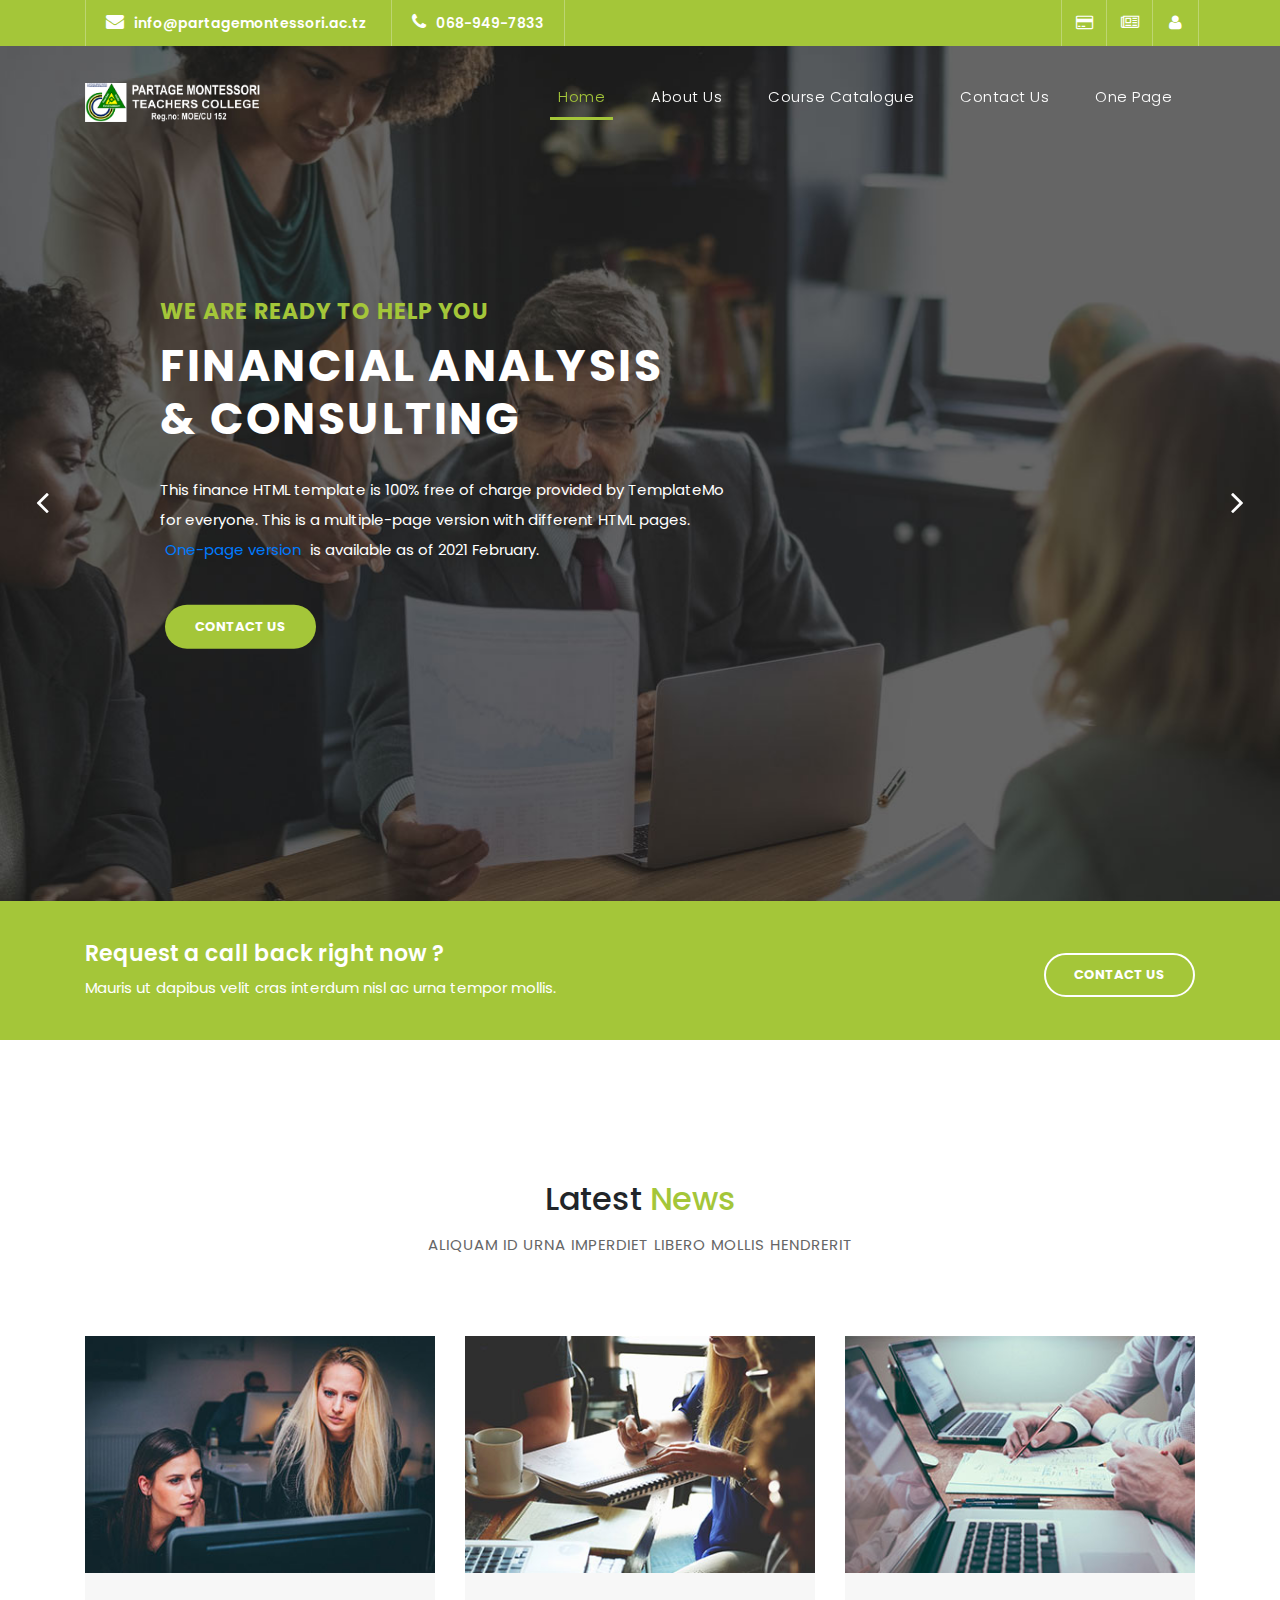
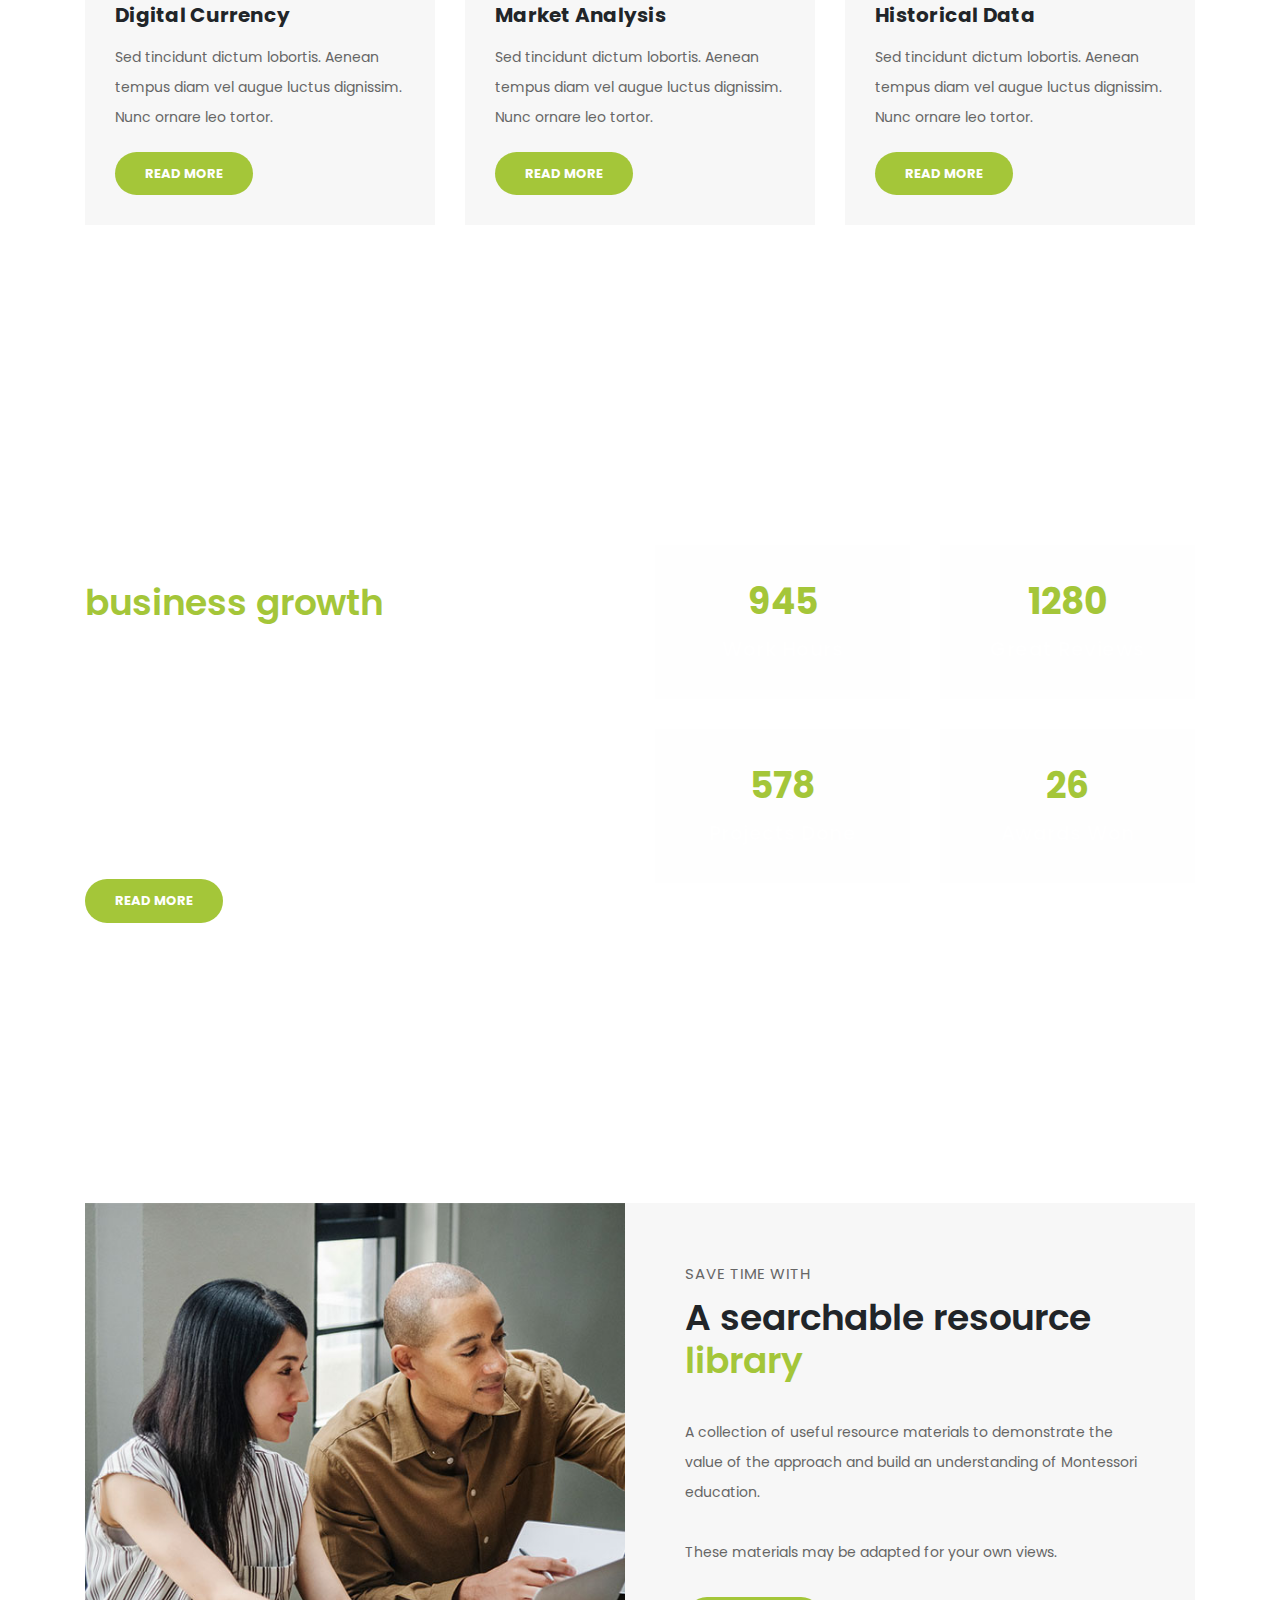
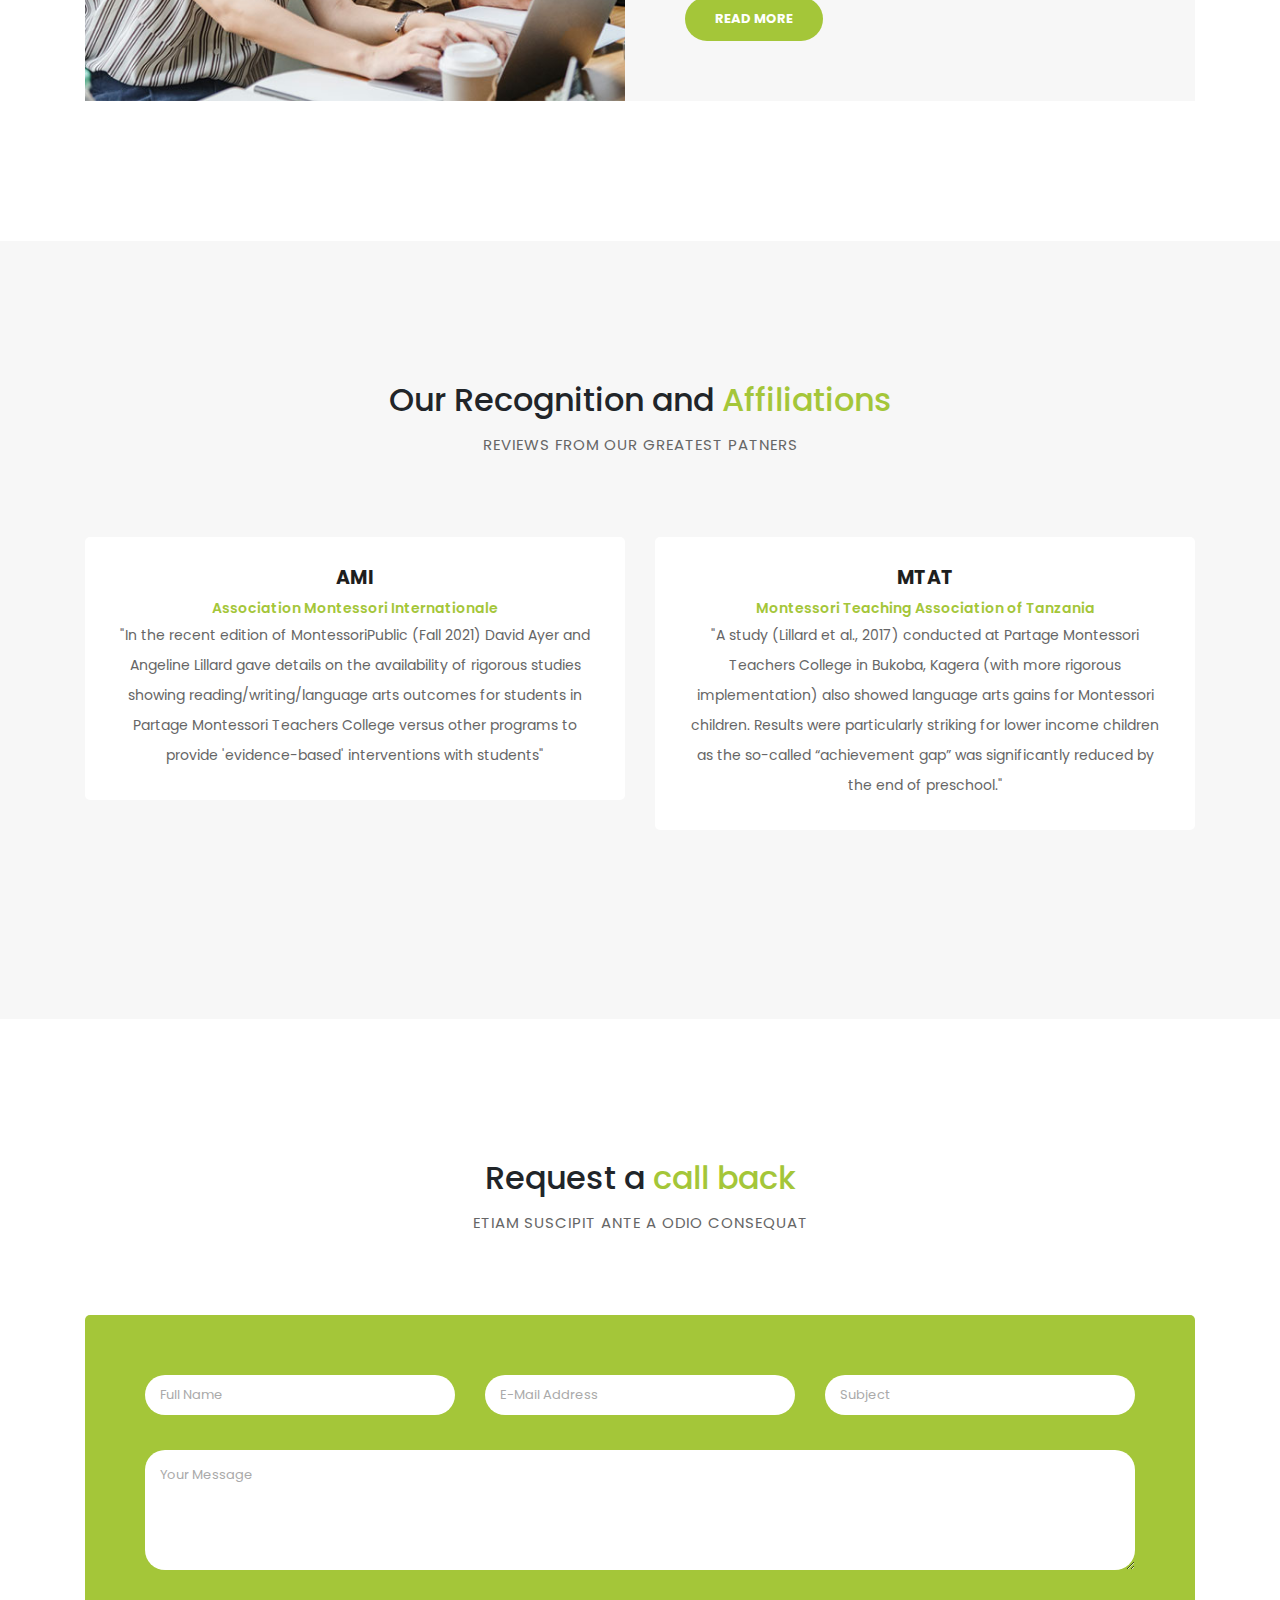
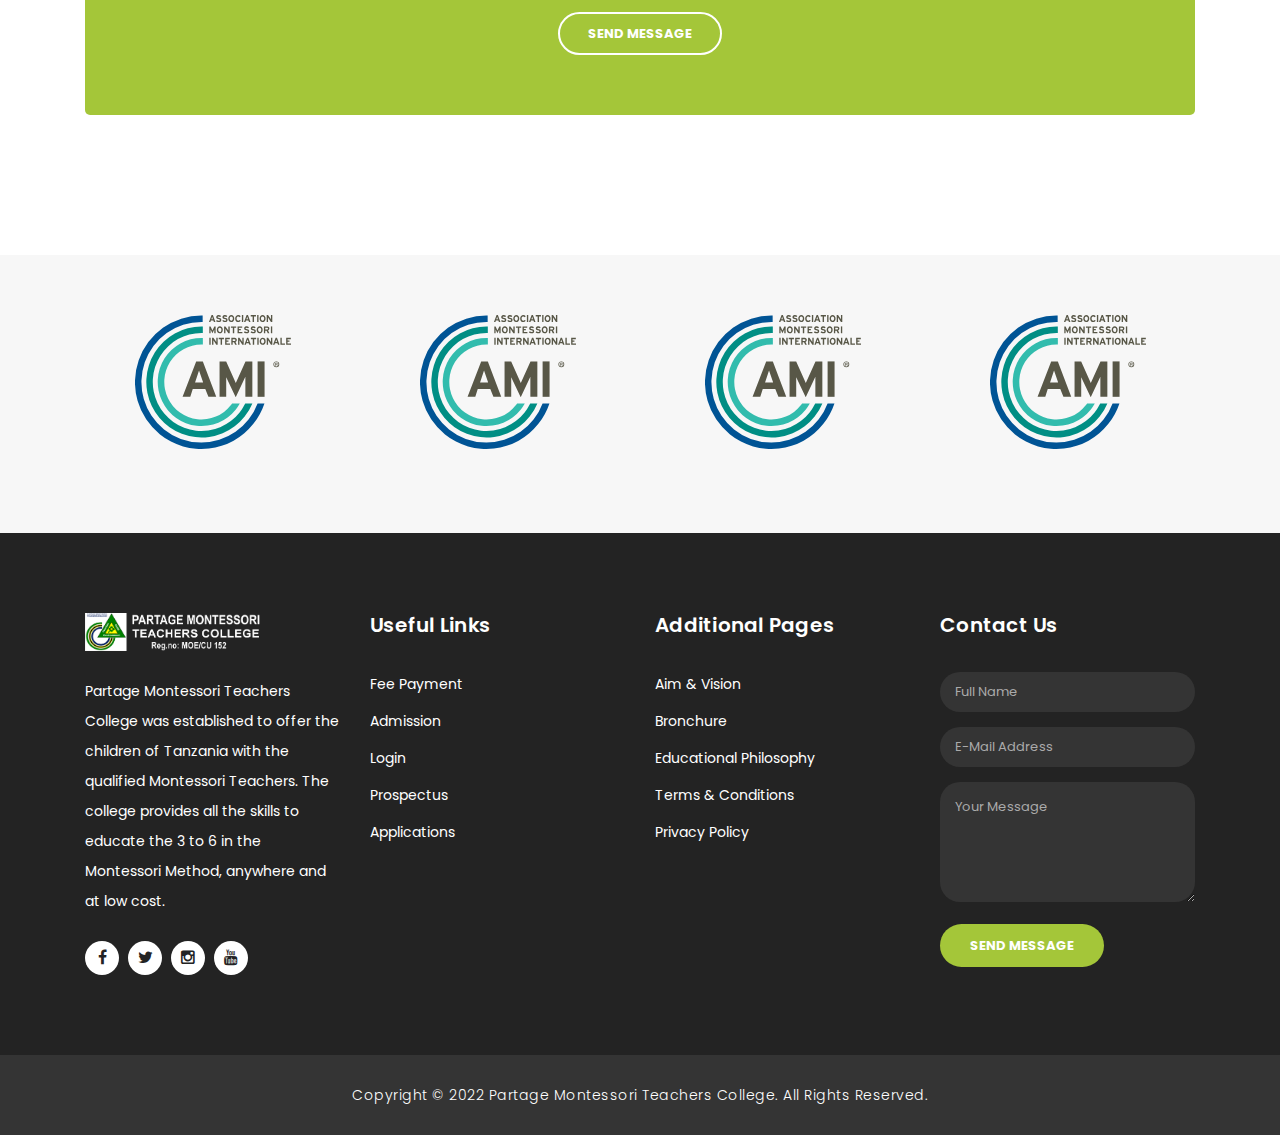
==== index.html @ 925250d7 "Initial commit" ====
<!DOCTYPE html>
<html lang="en">

  <head>

    <meta charset="utf-8">
    <meta name="viewport" content="width=device-width, initial-scale=1, shrink-to-fit=no">
    <meta name="description" content="">
    <meta name="author" content="TemplateMo">
    <link href="https://fonts.googleapis.com/css?family=Poppins:100,200,300,400,500,600,700,800,900&display=swap" rel="stylesheet">

    <title>PMTC | Home</title>

    <!-- Bootstrap core CSS -->
    <link href="vendor/bootstrap/css/bootstrap.min.css" rel="stylesheet">

    <!-- Additional CSS Files -->
    <link rel="stylesheet" href="assets/css/fontawesome.css">
    <link rel="stylesheet" href="assets/css/partagemontessori.css">
    <link rel="stylesheet" href="assets/css/owl.css">

  </head>

  <body>

    <!-- ***** Preloader Start ***** -->
    <div id="preloader">
        <div class="jumper">
            <div></div>
            <div></div>
            <div></div>
        </div>
    </div>  
    <!-- ***** Preloader End ***** -->

    <!-- Header -->
    <div class="sub-header">
      <div class="container">
        <div class="row">
          <div class="col-md-8 col-xs-12">
            <ul class="left-info">
              <li><a href="mailto:info@partagemontessori.ac.tz"><i class="fa fa-envelope"></i>info@partagemontessori.ac.tz</a></li>
              <li><a href="tel:068-949-7833"><i class="fa fa-phone"></i>068-949-7833</a></li>
            </ul>
          </div>
          <div class="col-md-4">
            <ul class="right-icons">
              <li><a href="#"><i class="fa fa-credit-card"></i></a></li>
              <li><a href="#"><i class="fa fa-newspaper-o"></i></a></li>
              <li><a href="#"><i class="fa fa-user"></i></a></li>
            </ul>
          </div>
        </div>
      </div>
    </div>

    <header class="">
      <nav class="navbar navbar-expand-lg">
        <div class="container">
          <a class="navbar-brand" href="index.html"><img src="/assets/images/logo2.png" alt="" style="width: 180px;"></a>
          <button class="navbar-toggler" type="button" data-toggle="collapse" data-target="#navbarResponsive" aria-controls="navbarResponsive" aria-expanded="false" aria-label="Toggle navigation">
            <span class="navbar-toggler-icon"></span>
          </button>
          <div class="collapse navbar-collapse" id="navbarResponsive">
            <ul class="navbar-nav ml-auto">
              <li class="nav-item active">
                <a class="nav-link" href="#top">Home
                  <span class="sr-only">(current)</span>
                </a>
              </li>
              <li class="nav-item">
                <a class="nav-link" href="about.html">About Us</a>
              </li>  
              <li class="nav-item">
                <a class="nav-link" href="services.html">Course Catalogue</a>
              </li>                          
              <li class="nav-item">
                <a class="nav-link" href="contact.html">Contact Us</a>
              </li>
              <li class="nav-item">
                <a class="nav-link" href="one-page.html">One Page</a>
              </li>
            </ul>
          </div>
        </div>
      </nav>
    </header>

    <!-- Page Content -->
    <!-- Banner Starts Here -->
    <div class="main-banner header-text" id="top">
        <div class="Modern-Slider">
          <!-- Item -->
          <div class="item item-1">
            <div class="img-fill">
                <div class="text-content">
                  <h6>we are ready to help you</h6>
                  <h4>Financial Analysis<br>&amp; Consulting</h4>
                  <p>This finance HTML template is 100% free of charge provided by TemplateMo for everyone. This is a multiple-page version with different HTML pages. <a href="one-page.html">One-page version</a> is available as of 2021 February.</p>
                  <a href="contact.html" class="filled-button">contact us</a>
                </div>
            </div>
          </div>
          <!-- // Item -->
          <!-- Item -->
          <div class="item item-2">
            <div class="img-fill">
                <div class="text-content">
                  <h6>we are here to support you</h6>
                  <h4>Accounting<br>&amp; Management</h4>
                  <p>You are allowed to use this template for your company websites. You are NOT allowed to re-distribute this template ZIP file on any template download website. Please contact TemplateMo for more detail.</p>
                  <a href="services.html" class="filled-button">our services</a>
                </div>
            </div>
          </div>
          <!-- // Item -->
          <!-- Item -->
          <div class="item item-3">
            <div class="img-fill">
                <div class="text-content">
                  <h6>we have a solid background</h6>
                  <h4>Market Analysis<br>&amp; Statistics</h4>
                  <p>You can download, edit and use this layout for your business website. Phasellus lacinia ac sapien vitae dapibus. Mauris ut dapibus velit cras interdum nisl ac urna tempor mollis.</p>
                  <a href="about.html" class="filled-button">learn more</a>
                </div>
            </div>
          </div>
          <!-- // Item -->
        </div>
    </div>
    <!-- Banner Ends Here -->

    <div class="request-form">
      <div class="container">
        <div class="row">
          <div class="col-md-8">
            <h4>Request a call back right now ?</h4>
            <span>Mauris ut dapibus velit cras interdum nisl ac urna tempor mollis.</span>
          </div>
          <div class="col-md-4">
            <a href="contact.html" class="border-button">Contact Us</a>
          </div>
        </div>
      </div>
    </div>

    <div class="services">
      <div class="container">
        <div class="row">
          <div class="col-md-12">
            <div class="section-heading">
              <h2>Latest <em>News</em></h2>
              <span>Aliquam id urna imperdiet libero mollis hendrerit</span>
            </div>
          </div>
          <div class="col-md-4">
            <div class="service-item">
              <img src="assets/images/service_01.jpg" alt="">
              <div class="down-content">
                <h4>Digital Currency</h4>
                <p>Sed tincidunt dictum lobortis. Aenean tempus diam vel augue luctus dignissim. Nunc ornare leo tortor.</p>
                <a href="" class="filled-button">Read More</a>
              </div>
            </div>
          </div>
          <div class="col-md-4">
            <div class="service-item">
              <img src="assets/images/service_02.jpg" alt="">
              <div class="down-content">
                <h4>Market Analysis</h4>
                <p>Sed tincidunt dictum lobortis. Aenean tempus diam vel augue luctus dignissim. Nunc ornare leo tortor.</p>
                <a href="" class="filled-button">Read More</a>
              </div>
            </div>
          </div>
          <div class="col-md-4">
            <div class="service-item">
              <img src="assets/images/service_03.jpg" alt="">
              <div class="down-content">
                <h4>Historical Data</h4>
                <p>Sed tincidunt dictum lobortis. Aenean tempus diam vel augue luctus dignissim. Nunc ornare leo tortor.</p>
                <a href="" class="filled-button">Read More</a>
              </div>
            </div>
          </div>
        </div>
      </div>
    </div>

    <div class="fun-facts">
      <div class="container">
        <div class="row">
          <div class="col-md-6">
            <div class="left-content">
              <span>Lorem ipsum dolor sit amet</span>
              <h2>Our solutions for your <em>business growth</em></h2>
              <p>Pellentesque ultrices at turpis in vestibulum. Aenean pretium elit nec congue elementum. Nulla luctus laoreet porta. Maecenas at nisi tempus, porta metus vitae, faucibus augue. 
              <br><br>Fusce et venenatis ex. Quisque varius, velit quis dictum sagittis, odio velit molestie nunc, ut posuere ante tortor ut neque.</p>
              <a href="" class="filled-button">Read More</a>
            </div>
          </div>
          <div class="col-md-6 align-self-center">
            <div class="row">
              <div class="col-md-6">
                <div class="count-area-content">
                  <div class="count-digit">945</div>
                  <div class="count-title">Work Hours</div>
                </div>
              </div>
              <div class="col-md-6">
                <div class="count-area-content">
                  <div class="count-digit">1280</div>
                  <div class="count-title">Great Reviews</div>
                </div>
              </div>
              <div class="col-md-6">
                <div class="count-area-content">
                  <div class="count-digit">578</div>
                  <div class="count-title">Projects Done</div>
                </div>
              </div>
              <div class="col-md-6">
                <div class="count-area-content">
                  <div class="count-digit">26</div>
                  <div class="count-title">Awards Won</div>
                </div>
              </div>
            </div>
          </div>
        </div>
      </div>
    </div>

    <div class="more-info">
      <div class="container">
        <div class="row">
          <div class="col-md-12">
            <div class="more-info-content">
              <div class="row">
                <div class="col-md-6">
                  <div class="left-image">
                    <img src="assets/images/more-info.jpg" alt="">
                  </div>
                </div>
                <div class="col-md-6 align-self-center">
                  <div class="right-content">
                    <span>Save time with</span>
                    <h2>A searchable resource <em>library</em></h2>
                    <p>A collection of useful resource materials to demonstrate the value of the approach and build an understanding of Montessori education.<br><br>These materials may be adapted for your own views.</p>
                    <a href="#" class="filled-button">Read More</a>
                  </div>
                </div>
              </div>
            </div>
          </div>
        </div>
      </div>
    </div>

    <div class="testimonials">
      <div class="container">
        <div class="row">
          <div class="col-md-12">
            <div class="section-heading">
              <h2>Our Recognition and <em>Affiliations</em></h2>
              <span>reviews from our greatest patners</span>
            </div>
          </div>
          <div class="col-md-12">
            <div class="owl-testimonials owl-carousel">
              
              <div class="testimonial-item">
                <div class="inner-content">
                  <h4>AMI</h4>
                  <span>Association Montessori Internationale</span>
                  <p>"In the recent edition of MontessoriPublic (Fall 2021) David Ayer and Angeline Lillard gave details on the availability of rigorous studies showing reading/writing/language arts outcomes for students in Partage Montessori Teachers College versus other programs to provide 'evidence-based' interventions with students"</p>
                </div>
                <img src="http://placehold.it/60x60" alt="">
              </div>
              
              <div class="testimonial-item">
                <div class="inner-content">
                  <h4>MTAT</h4>
                  <span>Montessori Teaching Association of Tanzania</span>
                  <p>"A study (Lillard et al., 2017) conducted at Partage Montessori Teachers College in Bukoba, Kagera (with more rigorous implementation) also showed language arts gains for Montessori children. Results were particularly striking for lower income children as the so-called “achievement gap” was significantly reduced by the end of preschool."</p>
                </div>
                <img src="http://placehold.it/60x60" alt="">
              </div>
              
              <div class="testimonial-item">
                <div class="inner-content">
                  <h4>David Wood</h4>
                  <span>Chief Accountant</span>
                  <p>"Ut ultricies maximus turpis, in sollicitudin ligula posuere vel. Donec finibus maximus neque, vitae egestas quam imperdiet nec. Proin nec mauris eu tortor consectetur tristique."</p>
                </div>
                <img src="http://placehold.it/60x60" alt="">
              </div>
              
              <div class="testimonial-item">
                <div class="inner-content">
                  <h4>Andrew Boom</h4>
                  <span>Marketing Head</span>
                  <p>"Curabitur sollicitudin, tortor at suscipit volutpat, nisi arcu aliquet dui, vitae semper sem turpis quis libero. Quisque vulputate lacinia nisl ac lobortis."</p>
                </div>
                <img src="http://placehold.it/60x60" alt="">
              </div>
              
            </div>
          </div>
        </div>
      </div>
    </div>

    <div class="callback-form">
      <div class="container">
        <div class="row">
          <div class="col-md-12">
            <div class="section-heading">
              <h2>Request a <em>call back</em></h2>
              <span>Etiam suscipit ante a odio consequat</span>
            </div>
          </div>
          <div class="col-md-12">
            <div class="contact-form">
              <form id="contact" action="" method="post">
                <div class="row">
                  <div class="col-lg-4 col-md-12 col-sm-12">
                    <fieldset>
                      <input name="name" type="text" class="form-control" id="name" placeholder="Full Name" required="">
                    </fieldset>
                  </div>
                  <div class="col-lg-4 col-md-12 col-sm-12">
                    <fieldset>
                      <input name="email" type="text" class="form-control" id="email" pattern="[^ @]*@[^ @]*" placeholder="E-Mail Address" required="">
                    </fieldset>
                  </div>
                  <div class="col-lg-4 col-md-12 col-sm-12">
                    <fieldset>
                      <input name="subject" type="text" class="form-control" id="subject" placeholder="Subject" required="">
                    </fieldset>
                  </div>
                  <div class="col-lg-12">
                    <fieldset>
                      <textarea name="message" rows="6" class="form-control" id="message" placeholder="Your Message" required=""></textarea>
                    </fieldset>
                  </div>
                  <div class="col-lg-12">
                    <fieldset>
                      <button type="submit" id="form-submit" class="border-button">Send Message</button>
                    </fieldset>
                  </div>
                </div>
              </form>
            </div>
          </div>
        </div>
      </div>
    </div>

    <div class="partners">
      <div class="container">
        <div class="row">
          <div class="col-md-12">
            <div class="owl-partners owl-carousel">
            
              <div class="partner-item">
                <img src="assets/images/patner.svg" title="1" alt="">
              </div>
              
              <div class="partner-item">
                <img src="assets/images/patner.svg" title="2" alt="">
              </div>
              
              <div class="partner-item">
                <img src="assets/images/patner.svg" title="3" alt="">
              </div>
              
              <div class="partner-item">
                <img src="assets/images/patner.svg" title="4" alt="">
              </div>
              
              <div class="partner-item">
                <img src="assets/images/patner.svg" title="5" alt="">
              </div>
              
            </div>
          </div>
        </div>
      </div>
    </div>


    <!-- Footer Starts Here -->
    <footer>
      <div class="container">
        <div class="row">
          <div class="col-md-3 footer-item">
            <img src="/assets/images/logo2.png" alt="" style="width: 180px; margin-bottom: 25px;">
            <p>Partage Montessori Teachers College was established to offer the children of Tanzania with the qualified 
              Montessori Teachers. The college provides all the skills to educate the 3 to 6 in the Montessori Method, 
              anywhere and at low cost.</p>
            <ul class="social-icons">
              <li><a href="#"><i class="fa fa-facebook"></i></a></li>
              <li><a href="#"><i class="fa fa-twitter"></i></a></li>
              <li><a href="#"><i class="fa fa-instagram"></i></a></li>
              <li><a href="#"><i class="fa fa-youtube"></i></a></li>
            </ul>
          </div>
          <div class="col-md-3 footer-item">
            <h4>Useful Links</h4>
            <ul class="menu-list">
              <li><a href="#">Fee Payment</a></li>
              <li><a href="#">Admission</a></li>
              <li><a href="#">Login</a></li>
              <li><a href="#">Prospectus</a></li>
              <li><a href="#">Applications</a></li>
            </ul>
          </div>
          <div class="col-md-3 footer-item">
            <h4>Additional Pages</h4>
            <ul class="menu-list">
              <li><a href="#">Aim &amp; Vision</a></li>
              <li><a href="#">Bronchure</a></li>
              <li><a href="#">Educational Philosophy</a></li>
              <li><a href="#">Terms &amp; Conditions</a></li>
              <li><a href="#">Privacy Policy</a></li>
            </ul>
          </div>
          <div class="col-md-3 footer-item last-item">
            <h4>Contact Us</h4>
            <div class="contact-form">
              <form id="contact footer-contact" action="" method="post">
                <div class="row">
                  <div class="col-lg-12 col-md-12 col-sm-12">
                    <fieldset>
                      <input name="name" type="text" class="form-control" id="name" placeholder="Full Name" required="">
                    </fieldset>
                  </div>
                  <div class="col-lg-12 col-md-12 col-sm-12">
                    <fieldset>
                      <input name="email" type="text" class="form-control" id="email" pattern="[^ @]*@[^ @]*" placeholder="E-Mail Address" required="">
                    </fieldset>
                  </div>
                  <div class="col-lg-12">
                    <fieldset>
                      <textarea name="message" rows="6" class="form-control" id="message" placeholder="Your Message" required=""></textarea>
                    </fieldset>
                  </div>
                  <div class="col-lg-12">
                    <fieldset>
                      <button type="submit" id="form-submit" class="filled-button">Send Message</button>
                    </fieldset>
                  </div>
                </div>
              </form>
            </div>
          </div>
        </div>
      </div>
    </footer>
    
    <div class="sub-footer">
      <div class="container">
        <div class="row">
          <div class="col-md-12">
            <p>Copyright &copy; 2022 Partage Montessori Teachers College. All Rights Reserved.</p>
          </div>
        </div>
      </div>
    </div>

    <!-- Bootstrap core JavaScript -->
    <script src="vendor/jquery/jquery.min.js"></script>
    <script src="vendor/bootstrap/js/bootstrap.bundle.min.js"></script>

    <!-- Additional Scripts -->
    <script src="assets/js/custom.js"></script>
    <script src="assets/js/owl.js"></script>
    <script src="assets/js/slick.js"></script>
    <script src="assets/js/accordions.js"></script>

    <script language = "text/Javascript"> 
      cleared[0] = cleared[1] = cleared[2] = 0; //set a cleared flag for each field
      function clearField(t){                   //declaring the array outside of the
      if(! cleared[t.id]){                      // function makes it static and global
          cleared[t.id] = 1;  // you could use true and false, but that's more typing
          t.value='';         // with more chance of typos
          t.style.color='#fff';
          }
      }
    </script>

  </body>
</html>
---- assets/css/partagemontessori.css ----
body {
  font-family: 'Poppins', sans-serif;
  overflow-x: hidden;
  text-rendering: optimizeLegibility;
  -webkit-font-smoothing: antialiased;
  -moz-osx-font-smoothing: grayscale;
}
p {
	margin-bottom: 0px;
	font-size: 14px;
	color: #666666;
	line-height: 30px;
}
a {
	text-decoration: none!important;
}
ul {
	padding: 0;
	margin: 0;
	list-style: none;
}

h1,h2,h3,h4,h5,h6 {
	margin: 0px;
}

a.filled-button {
	background-color: #a4c639;
	color: #fff;
	font-size: 13px;
	text-transform: uppercase;
	font-weight: 700;
	padding: 12px 30px;
	border-radius: 30px;
	display: inline-block;
	transition: all 0.3s;
}

a.filled-button:hover {
	background-color: #fff;
	color: #a4c639;
}

a.border-button {
	background-color: transparent;
	color: #fff;
	border: 2px solid #fff;
	font-size: 13px;
	text-transform: uppercase;
	font-weight: 700;
	padding: 10px 28px;
	border-radius: 30px;
	display: inline-block;
	transition: all 0.3s;
}

a.border-button:hover {
	background-color: #fff;
	color: #a4c639;
}

.section-heading {
	text-align: center;
	margin-bottom: 80px;
}

/*
.section-heading h2 {
	font-size: 36px;
	font-weight: 600;
	color: #1e1e1e;
}
*/

.section-heading em {
	font-style: normal;
	color: #a4c639;
}

.section-heading span {
	display: block;
	margin-top: 15px;
	text-transform: uppercase;
	font-size: 15px;
	color: #666;
	letter-spacing: 1px;
}

#preloader {
  overflow: hidden;
  background: #a4c639;
  left: 0;
  right: 0;
  top: 0;
  bottom: 0;
  position: fixed;
  z-index: 9999999;
  color: #fff;
}

#preloader .jumper {
  left: 0;
  top: 0;
  right: 0;
  bottom: 0;
  display: block;
  position: absolute;
  margin: auto;
  width: 50px;
  height: 50px;
}

#preloader .jumper > div {
  background-color: #fff;
  width: 10px;
  height: 10px;
  border-radius: 100%;
  -webkit-animation-fill-mode: both;
  animation-fill-mode: both;
  position: absolute;
  opacity: 0;
  width: 50px;
  height: 50px;
  -webkit-animation: jumper 1s 0s linear infinite;
  animation: jumper 1s 0s linear infinite;
}

#preloader .jumper > div:nth-child(2) {
  -webkit-animation-delay: 0.33333s;
  animation-delay: 0.33333s;
}

#preloader .jumper > div:nth-child(3) {
  -webkit-animation-delay: 0.66666s;
  animation-delay: 0.66666s;
}

@-webkit-keyframes jumper {
  0% {
    opacity: 0;
    -webkit-transform: scale(0);
    transform: scale(0);
  }
  5% {
    opacity: 1;
  }
  100% {
    -webkit-transform: scale(1);
    transform: scale(1);
    opacity: 0;
  }
}

@keyframes jumper {
  0% {
    opacity: 0;
    -webkit-transform: scale(0);
    transform: scale(0);
  }
  5% {
    opacity: 1;
  }
  100% {
    opacity: 0;
  }
}

/* Sub Header Style */

.sub-header {
	background-color: #a4c639;
	height: 46px;
	line-height: 46px;
}

.sub-header ul li {
	display: inline-block;
}

.sub-header ul.left-info li {
	border-left: 1px solid rgba(250,250,250,0.3);
	padding: 0px 20px;
}

.sub-header ul.left-info li:last-child {
	border-right: 1px solid rgba(250,250,250,0.3);
}

.sub-header ul.left-info li i {
	margin-right: 10px;
	font-size: 18px;
}

.sub-header ul.left-info li a {
	color: #fff;
	font-size: 14px;
	font-weight: 600;
	transition: all 0.3s;
}

.sub-header ul.left-info li a:hover {
	opacity: 0.75;
}

.sub-header ul.right-icons {
	float: right;
}

.sub-header ul.right-icons li {
	margin-right: -4px;
	width: 46px;
	display: inline-block;
	text-align: center;
	border-right: 1px solid rgba(250,250,250,0.3);
}

.sub-header ul.right-icons li:first-child {
	border-left: 1px solid rgba(250,250,250,0.3);
}

.sub-header ul.right-icons li a {
	color: #fff;
	transition: all 0.3s;
}

.sub-header ul.right-icons li a:hover {
	opacity: 0.75;
}



/* Header Style */
header {
	position: absolute;
	z-index: 99999;
	width: 100%;
	background-color: transparent!important;
	height: 80px;
	-webkit-transition: all 0.3s ease-in-out 0s;
    -moz-transition: all 0.3s ease-in-out 0s;
    -o-transition: all 0.3s ease-in-out 0s;
    transition: all 0.3s ease-in-out 0s;
}
header .navbar {
	padding: 20px 0px;
}
.background-header .navbar {
	padding: 10px 0px;
}
.background-header {
	top: 0;
	position: fixed;
	background-color: #fff!important;
	box-shadow: 0px 1px 10px rgba(0,0,0,0.1);
}
.background-header .navbar-brand h2 {
	color: #a4c639!important;
}
.background-header .navbar-nav a.nav-link {
	color: #1e1e1e!important;
}
.background-header .navbar-nav .nav-link:hover,
.background-header .navbar-nav .active>.nav-link,
.background-header .navbar-nav .nav-link.current,
.background-header .navbar-nav .nav-link.show,
.background-header .navbar-nav .show>.nav-link {
	color: #a4c639!important;
}
.navbar .navbar-brand {
	float: 	left;
	margin-top: 12px;
	outline: none;
}
.navbar .navbar-brand h2 {
	color: #fff;
	text-transform: uppercase;
	font-size: 24px;
	font-weight: 700;
	-webkit-transition: all .3s ease 0s;
    -moz-transition: all .3s ease 0s;
    -o-transition: all .3s ease 0s;
    transition: all .3s ease 0s;
}
.navbar .navbar-brand h2 em {
	font-style: normal;
	font-size: 16px;
}
#navbarResponsive {
	z-index: 999;
}
.navbar-collapse {
	text-align: center;
}
.navbar .navbar-nav .nav-item {
	margin: 0px 15px;
}
.navbar .navbar-nav a.nav-link {
	text-transform: capitalize;
	font-size: 15px;
	font-weight: 300;
	letter-spacing: 0.5px;
	color: #fff;
	transition: all 0.5s;
	margin-top: 5px;
}
.navbar .navbar-nav .nav-link:hover,
.navbar .navbar-nav .active>.nav-link,
.navbar .navbar-nav .nav-link.current,
.navbar .navbar-nav .nav-link.show,
.navbar .navbar-nav .show>.nav-link {
	color: #a4c639;
	border-bottom: 3px solid #a4c639;
}
.navbar .navbar-toggler-icon {
	background-image: none;
}
.navbar .navbar-toggler {
	border-color: #fff;
	background-color: #fff;	
	height: 36px;
	outline: none;
	border-radius: 0px;
	position: absolute;
	right: 30px;
	top: 20px;
}
.navbar .navbar-toggler-icon:after {
	content: '\f0c9';
	color: #a4c639;
	font-size: 18px;
	line-height: 26px;
	font-family: 'FontAwesome';
}



/* Banner Style */

.img-fill{
  width: 100%;
  display: block;
  overflow: hidden;
  position: relative;
  text-align: center
}

.img-fill img {
  min-height: 100%;
  min-width: 100%;
  position: relative;
  display: inline-block;
  max-width: none;
}

*,
*:before,
*:after {
  -webkit-box-sizing: border-box;
  box-sizing: border-box;
  -webkit-font-smoothing: antialiased;
  -moz-osx-font-smoothing: grayscale;
}

.Grid1k {
  padding: 0 15px;
  max-width: 1200px;
  margin: auto;
}

.blocks-box,
.slick-slider {
  margin: 0;
  padding: 0!important;
}

.slick-slide {
  float: left;
  padding: 0;
}

.Modern-Slider .item .img-fill {
	background-size: cover;
	background-position: center center;
	background-repeat: no-repeat;
	height:95vh;
}

.Modern-Slider .item-1 .img-fill {
	background-image: url(../images/slide_01.jpg);
}

.Modern-Slider .item-2 .img-fill {
	background-image: url(../images/slide_02.jpg);
}

.Modern-Slider .item-3 .img-fill {
	background-image: url(../images/slide_03.jpg);
}

.Modern-Slider .NextArrow{
  position:absolute;
  top:50%;
  right:30px;
  border:0 none;
  background-color: transparent;
  text-align:center;
  font-size: 36px;
  font-family: 'FontAwesome';
  color:#FFF;
  z-index:5;
  outline: none;
  cursor: pointer;
}

.Modern-Slider .NextArrow:before{
  content:'\f105';
}

.Modern-Slider .PrevArrow {
  position:absolute;
  top:50%;
  left:30px;
  border:0 none;
  background-color: transparent;
  text-align:center;
  font-size: 36px;
  font-family: 'FontAwesome';
  color:#FFF;
  z-index:5;
  outline: none;
  cursor: pointer;
}

.Modern-Slider .PrevArrow:before{
  content:'\f104';
}

ul.slick-dots {
  display: none!important;
}

.Modern-Slider .text-content {
	text-align: left;
  	width: 75%;
  	position: absolute;
  	top: 50%;
  	left: 50%;
  	transform: translate(-50%, -50%);
}

.Modern-Slider .item h6 {
  margin-bottom: 15px;
  font-size: 22px;
  text-transform: uppercase;
  font-weight: 700;
  letter-spacing: 1px;
  color:#a4c639;
  animation:fadeOutRight 1s both;
}

.Modern-Slider .item h4 {
  margin-bottom: 30px;
  text-transform: uppercase;
  font-size: 44px;
  font-weight: 700;
  letter-spacing: 2.5px;
  color:#FFF;
  overflow:hidden;
  animation:fadeOutLeft 1s both;
}

.Modern-Slider .item p {
	max-width: 570px;
	color: #fff;
	font-size: 15px;
	font-weight: 400;
	line-height: 30px;
	margin-bottom: 40px;
}

.Modern-Slider .item a {
  margin: 0 5px;
}

.Modern-Slider .item.slick-active h6{
  animation:fadeInDown 1s both 1s;
}

.Modern-Slider .item.slick-active h4{
  animation:fadeInLeft 1s both 1.5s;
}

.Modern-Slider .item.slick-active{
  animation:Slick-FastSwipeIn 1s both;
}

.Modern-Slider .buttons {
  position: relative;
}

.Modern-Slider {background:#000;}


/* ==== Slick Slider Css Ruls === */
.slick-slider{position:relative;display:block;-webkit-user-select:none;-moz-user-select:none;-ms-user-select:none;user-select:none;-webkit-touch-callout:none;-khtml-user-select:none;-ms-touch-action:pan-y;touch-action:pan-y;-webkit-tap-highlight-color:transparent}
.slick-list{position:relative;display:block;overflow:hidden;margin:0;padding:0}
.slick-list:focus{outline:none}.slick-list.dragging{cursor:hand}
.slick-slider .slick-track,.slick-slider .slick-list{-webkit-transform:translate3d(0,0,0);-ms-transform:translate3d(0,0,0);transform:translate3d(0,0,0)}
.slick-track{position:relative;top:0;left:0;display:block}
.slick-track:before,.slick-track:after{display:table;content:''}.slick-track:after{clear:both}
.slick-loading .slick-track{visibility:hidden}
.slick-slide{display:none;float:left /* If RTL Make This Right */ ;height:100%;min-height:1px}
.slick-slide.dragging img{pointer-events:none}
.slick-initialized .slick-slide{display:block}
.slick-loading .slick-slide{visibility:hidden}
.slick-vertical .slick-slide{display:block;height:auto;border:1px solid transparent}




/* Request Form */

.request-form {
	background-color: #a4c639;
	padding: 40px 0px;
	color: #fff;
}

.request-form h4 {
	font-size: 22px;
	font-weight: 600;
}

.request-form span {
	font-size: 15px;
	font-weight: 400;
	display: inline-block;
	margin-top: 10px;
}

.request-form a.border-button {
	margin-top: 12px;
	float: right;
}




/* Services */

.services {
	margin-top: 140px;
}

.service-item img {
	width: 100%;
	overflow: hidden;
}

.service-item .down-content {
	background-color: #f7f7f7;
	padding: 30px;
}

.service-item .down-content h4 {
	font-size: 20px;
	font-weight: 700;
	letter-spacing: 0.25px;
	margin-bottom: 15px;
}

.service-item .down-content p {
	margin-bottom: 20px;
}



/* Fun Facts */

.fun-facts {
	margin-top: 140px;
	background-image: url(../images/fun-facts-bg.jpg);
	background-position: center center;
	background-repeat: no-repeat;
	background-size: cover;
	background-attachment: fixed;
	padding: 140px 0px;
	color: #fff;
}

.fun-facts span {
	text-transform: uppercase;
	font-size: 15px;
	color: #fff;
	letter-spacing: 1px;
	margin-bottom: 10px;
	display: block;
}

.fun-facts h2 {
	font-size: 36px;
	font-weight: 600;
	margin-bottom: 35px;
}

.fun-facts em {
	font-style: normal;
	color: #a4c639;
}

.fun-facts p {
	color: #fff;
	margin-bottom: 40px;
}

.fun-facts .left-content {
	margin-right: 45px;
}

.count-area-content {
	text-align: center;
	background-color: rgba(250,250,250,0.1);
	padding: 25px 30px 35px 30px;
	margin: 15px 0px;
}

.count-digit {
    margin: 5px 0px;
    color: #a4c639;
    font-weight: 700;
    font-size: 36px;
}
.count-title {
    font-size: 20px;
    font-weight: 600;
    color: #fff;
    letter-spacing: 0.5px;
}



/* More Info */

.more-info {
	margin-top: 140px;
}

.more-info .left-image img {
	width: 100%;
	overflow: hidden;
}

.more-info .more-info-content {
	background-color: #f7f7f7;
}

.about-info .more-info-content {
	background-color: transparent;
}

.about-info .right-content {
	padding: 0px!important;
	margin-right: 30px;
}

.more-info .right-content {
	padding: 45px 45px 45px 30px;
}

.more-info .right-content span {
	text-transform: uppercase;
	font-size: 15px;
	color: #666;
	letter-spacing: 1px;
	margin-bottom: 10px;
	display: block;
}

.more-info .right-content h2 {
	font-size: 36px;
	font-weight: 600;
	margin-bottom: 35px;
}

.more-info .right-content em {
	font-style: normal;
	color: #a4c639;
}

.more-info .right-content p {
	margin-bottom: 30px;
}


/* Testimonials Style */

.about-testimonials {
	margin-top: 0px!important;
}

.testimonials {
	margin-top: 140px;
	background-color: #f7f7f7;
	padding: 140px 0px;
}
.testimonial-item .inner-content {
	text-align: center;
	background-color: #fff;	
	padding: 30px;
	border-radius: 5px;
}
.testimonial-item p {
	font-size: 14px;
	font-weight: 400;
}
.testimonial-item h4 {
	font-size: 19px;
	font-weight: 700;
	color: #1e1e1e;
	letter-spacing: 0.5px;
	margin-bottom: 0px;
}
.testimonial-item span {
	display: inline-block;
	margin-top: 8px;
	font-weight: 600;
	font-size: 14px;
	color: #a4c639;
}
.testimonial-item img {
	max-width: 60px;
	border-radius: 50%;
	margin: 25px auto 0px auto;
}




/* Call Back Style */

.callback-services {
	border-top: 1px solid #eee;
	padding-top: 140px;
}

.contact-us {
	background-color: #f7f7f7;
	padding: 140px 0px;
}

.contact-us .contact-form {
	background-color: transparent!important;
	padding: 0!important;
}

.callback-form {
	margin-top: 140px;
}

.callback-form .contact-form {
	background-color: #a4c639;
	padding: 60px;
	border-radius: 5px;
	text-align: center;
}

.callback-form .contact-form input {
	border-radius: 20px;
	height: 40px;
	line-height: 40px;
	display: inline-block;
	padding: 0px 15px;
	color: #6a6a6a;
	font-size: 13px;
	text-transform: none;
	box-shadow: none;
	border: none;
	margin-bottom: 35px;
}

.callback-form .contact-form input:focus {
	outline: none;
	box-shadow: none;
	border: none;
}

.callback-form .contact-form textarea {
	border-radius: 20px;
	height: 120px;
	max-height: 200px;
	min-height: 120px;
	display: inline-block;
	padding: 15px;
	color: #6a6a6a;
	font-size: 13px;
	text-transform: none;
	box-shadow: none;
	border: none;
	margin-bottom: 35px;
}

.callback-form .contact-form textarea:focus {
	outline: none;
	box-shadow: none;
	border: none;
}

.callback-form .contact-form ::-webkit-input-placeholder { /* Edge */
  color: #aaa;
}
.callback-form .contact-form :-ms-input-placeholder { /* Internet Explorer 10-11 */
  color: #aaa;
}
.callback-form .contact-form ::placeholder {
  color: #aaa;
}

.callback-form .contact-form button.border-button {
	background-color: transparent;
	color: #fff;
	border: 2px solid #fff;
	font-size: 13px;
	text-transform: uppercase;
	font-weight: 700;
	padding: 10px 28px;
	border-radius: 30px;
	display: inline-block;
	transition: all 0.3s;
	outline: none;
	box-shadow: none;
	text-shadow: none;
	cursor: pointer;
}

.callback-form .contact-form button.border-button:hover {
	background-color: #fff;
	color: #a4c639;
}

.contact-us .contact-form button.filled-button {
	background-color: #a4c639;
	color: #fff;
	border: none;
	font-size: 13px;
	text-transform: uppercase;
	font-weight: 700;
	padding: 12px 30px;
	border-radius: 30px;
	display: inline-block;
	transition: all 0.3s;
	outline: none;
	box-shadow: none;
	text-shadow: none;
	cursor: pointer;
}

.contact-us .contact-form button.filled-button:hover {
	background-color: #fff;
	color: #a4c639;
}



/* Partners Style */

.contact-partners {
	margin-top: -8px!important;
}

.partners {
	margin-top: 140px;
	background-color: #f7f7f7;
	padding: 60px 0px;
}

.partners .owl-item {
	text-align: center;
	cursor: pointer;
}

.partners .partner-item img {
	max-width: 156px;
	margin: auto;
}



/* Footer Style */

footer {
	background-color: #232323;
	padding: 80px 0px;
	color: #fff;
}

footer h4 {
	color: #fff;
	font-size: 20px;
	font-weight: 600;
	letter-spacing: 0.25px;
	margin-bottom: 35px;
}
footer p {
	color: #fff;
}

footer ul.social-icons {
	margin-top: 25px;
}

footer ul.social-icons li {
	display: inline-block;
	margin-right: 5px;
}

footer ul.social-icons li:last-child {
	margin-right: 0px;
}

footer ul.social-icons li a {
	width: 34px;
	height: 34px;
	display: inline-block;
	line-height: 34px;
	text-align: center;
	background-color: #fff;
	color: #232323;
	border-radius: 50%;
	transition: all 0.3s;
}

footer ul.social-icons li a:hover {
	background-color: #a4c639;
}

footer ul.menu-list li {
	margin-bottom: 13px;
}

footer ul.menu-list li:last-child {
	margin-bottom: 0px;
}

footer ul.menu-list li a {
	font-size: 14px;
	color: #fff;
	transition: all 0.3s;
}

footer ul.menu-list li a:hover {
	color: #a4c639;
}

footer .contact-form input {
	border-radius: 20px;
	height: 40px;
	line-height: 40px;
	display: inline-block;
	padding: 0px 15px;
	color: #aaa!important;
	background-color: #343434;
	font-size: 13px;
	text-transform: none;
	box-shadow: none;
	border: none;
	margin-bottom: 15px;
}

footer .contact-form input:focus {
	outline: none;
	box-shadow: none;
	border: none;
	background-color: #343434;
}

footer .contact-form textarea {
	border-radius: 20px;
	height: 120px;
	max-height: 200px;
	min-height: 120px;
	display: inline-block;
	padding: 15px;
	color: #aaa!important;
	background-color: #343434;
	font-size: 13px;
	text-transform: none;
	box-shadow: none;
	border: none;
	margin-bottom: 15px;
}

footer .contact-form textarea:focus {
	outline: none;
	box-shadow: none;
	border: none;
	background-color: #343434;
}

footer .contact-form ::-webkit-input-placeholder { /* Edge */
  color: #aaa;
}
footer .contact-form :-ms-input-placeholder { /* Internet Explorer 10-11 */
  color: #aaa;
}
footer .contact-form ::placeholder {
  color: #aaa;
}

footer .contact-form button.filled-button {
	background-color: transparent;
	color: #fff;
	background-color: #a4c639;
	border: none;
	font-size: 13px;
	text-transform: uppercase;
	font-weight: 700;
	padding: 12px 30px;
	border-radius: 30px;
	display: inline-block;
	transition: all 0.3s;
	outline: none;
	box-shadow: none;
	text-shadow: none;
	cursor: pointer;
}

footer .contact-form button.filled-button:hover {
	background-color: #fff;
	color: #a4c639;
}



/* Sub-footer Style */

.sub-footer {
	background-color: #343434;
	text-align: center;
	padding: 25px 0px;
}

.sub-footer p {
	color: #fff;
	font-weight: 300;
	letter-spacing: 0.5px;
}

.sub-footer a {
	color: #fff;
}


.page-heading {
	text-align: center;
	background-image: url(../images/page-heading-bg.jpg);
	background-position: center center;
	background-repeat: no-repeat;
	background-size: cover;
	padding: 230px 0px 150px 0px;
	color: #fff;
}

.page-heading h1 {
	text-transform: capitalize;
	font-size: 36px;
	font-weight: 700;
	letter-spacing: 2px;
	margin-bottom: 18px;
}

.page-heading span {
	font-size: 15px;
	text-transform: uppercase;
	letter-spacing: 1px;
	color: #fff;
	display: block;
}


/* team */

.team {
	background-color: #f7f7f7;
	margin-top: 140px;
	margin-bottom: -140px;
	padding: 120px 0px;
}

.team-item img {
	width: 100%;
	overflow: hidden;
}

.team-item .down-content {
	background-color: #fff;
	padding: 30px;
}

.team-item .down-content h4 {
	font-size: 20px;
	font-weight: 700;
	letter-spacing: 0.25px;
	margin-bottom: 10px;
}

.team-item .down-content span {
	color: #a4c639;
	font-weight: 600;
	font-size: 14px;
	display: block;
	margin-bottom: 15px;
}

.team-item .down-content p {
	margin-bottom: 20px;
}


/* Single Service */

.single-services {
	margin-top: 140px;
}

#tabs ul {
  margin: 0;
  padding: 0;
}
#tabs ul li {
  margin-bottom: 10px;
  display: inline-block;
  width: 100%;
}
#tabs ul li:last-child {
  margin-bottom: 0px;
}
#tabs ul li a {
	text-transform: capitalize;
	width: 100%;
	padding: 30px 30px;
	display: inline-block;
	background-color: #a4c639;
  	font-size: 20px;
  	color: #121212;
  	letter-spacing: 0.5px;
  	font-weight: 700;
  	transition: all 0.3s;
}
#tabs ul li a i {
	float: right;
	margin-top: 5px;
}
#tabs ul .ui-tabs-active span {
  background: #faf5b2;
  border: #faf5b2;
  line-height: 90px;
  border-bottom: none;
}
#tabs ul .ui-tabs-active a {
  color: #fff;
}
#tabs ul .ui-tabs-active span {
  color: #1e1e1e;
}
.tabs-content {
	margin-left: 30px;
  text-align: left;
  display: inline-block;
  transition: all 0.3s;
}
.tabs-content img {
	max-width: 100%;
	overflow: hidden;
}
.tabs-content h4 {
	font-size: 20px;
	font-weight: 700;
	letter-spacing: 0.25px;
	margin-bottom: 15px;
	margin-top: 30px;
}
.tabs-content p {
  font-size: 14px;
  color: #7a7a7a;
  margin-bottom: 0px;
}



/* Contact Information */

.contact-information {
	margin-top: 140px;
}

.contact-information .contact-item {
	padding: 60px 30px;
	background-color: #f7f7f7;
	text-align: center;
}

.contact-information .contact-item i {
	color: #a4c639;
	font-size: 48px;
	margin-bottom: 40px;
}

.contact-information .contact-item h4 {
	font-size: 20px;
	font-weight: 700;
	letter-spacing: 0.25px;
	margin-bottom: 15px;
}

.contact-information .contact-item p {
	margin-bottom: 20px;
}

.contact-information .contact-item a {
	font-weight: 600;
	color: #a4c639;
	font-size: 15px;
}




/* Responsive Style */
@media (max-width: 768px) {
	.sub-header {
		display: none;
	}
	.Modern-Slider .item h6 {
	  margin-bottom: 15px;
	  font-size: 18px;
	}
	.Modern-Slider .item h4 {
	  margin-bottom: 25px;
	  font-size: 28px;
	  line-height: 36px;
	  letter-spacing: 1px;
	}
	.Modern-Slider .item p {
		max-width: 570px;
		line-height: 25px;
		margin-bottom: 30px;
	}
	.Modern-Slider .NextArrow{
	  right:5px;
	}
	.Modern-Slider .PrevArrow {
	  left:5px;
	}
	.request-form {
		text-align: center;
	}
	.request-form a.border-button {
		float: none;
		margin-top: 30px;
	}
	.services .service-item {
		margin-bottom: 30px;
	}
	.fun-facts .left-content {
		margin-right: 0px;
		margin-bottom: 30px;
	}
	.more-info .right-content  {
		padding: 30px;
	}
	footer {
		padding: 80px 0px 20px 0px;
	}
	footer .footer-item {
		border-bottom: 1px solid #343434;
		margin-bottom: 30px;
		padding-bottom: 30px;
	}
	footer .last-item {
		border-bottom: none;
	}
	.about-info .right-content {
		margin-right: 0px;
		margin-bottom: 30px;
	}
	.team .team-item {
		margin-bottom: 30px;
	}
	.tabs-content {
		margin-left: 0px;
		margin-top: 30px;
	}
	.contact-item {
		margin-bottom: 30px;
	}
}

@media (max-width: 992px) {
	.navbar .navbar-brand {
		position: absolute;
		left: 30px;
		top: 10px;
	}
	.navbar .navbar-brand {
		width: auto;
	}
	.navbar:after {
		display: none;
	}
	#navbarResponsive {
	    z-index: 99999;
	    position: absolute;
	    top: 80px;
	    left: 0;
	    width: 100%;
	    text-align: center;
	    background-color: #fff;
	    box-shadow: 0px 10px 10px rgba(0,0,0,0.1);
	}
	.navbar .navbar-nav .nav-item {
		border-bottom: 1px solid #eee;
	}
	.navbar .navbar-nav .nav-item:last-child {
		border-bottom: none;
	}
	.navbar .navbar-nav a.nav-link {
		padding: 15px 0px;
		color: #1e1e1e!important;
	}
	.navbar .navbar-nav .nav-link:hover,
	.navbar .navbar-nav .active>.nav-link,
	.navbar .navbar-nav .nav-link.current,
	.navbar .navbar-nav .nav-link.show,
	.navbar .navbar-nav .show>.nav-link {
		color: #a4c639!important;
		border-bottom: none!important;
	}
}
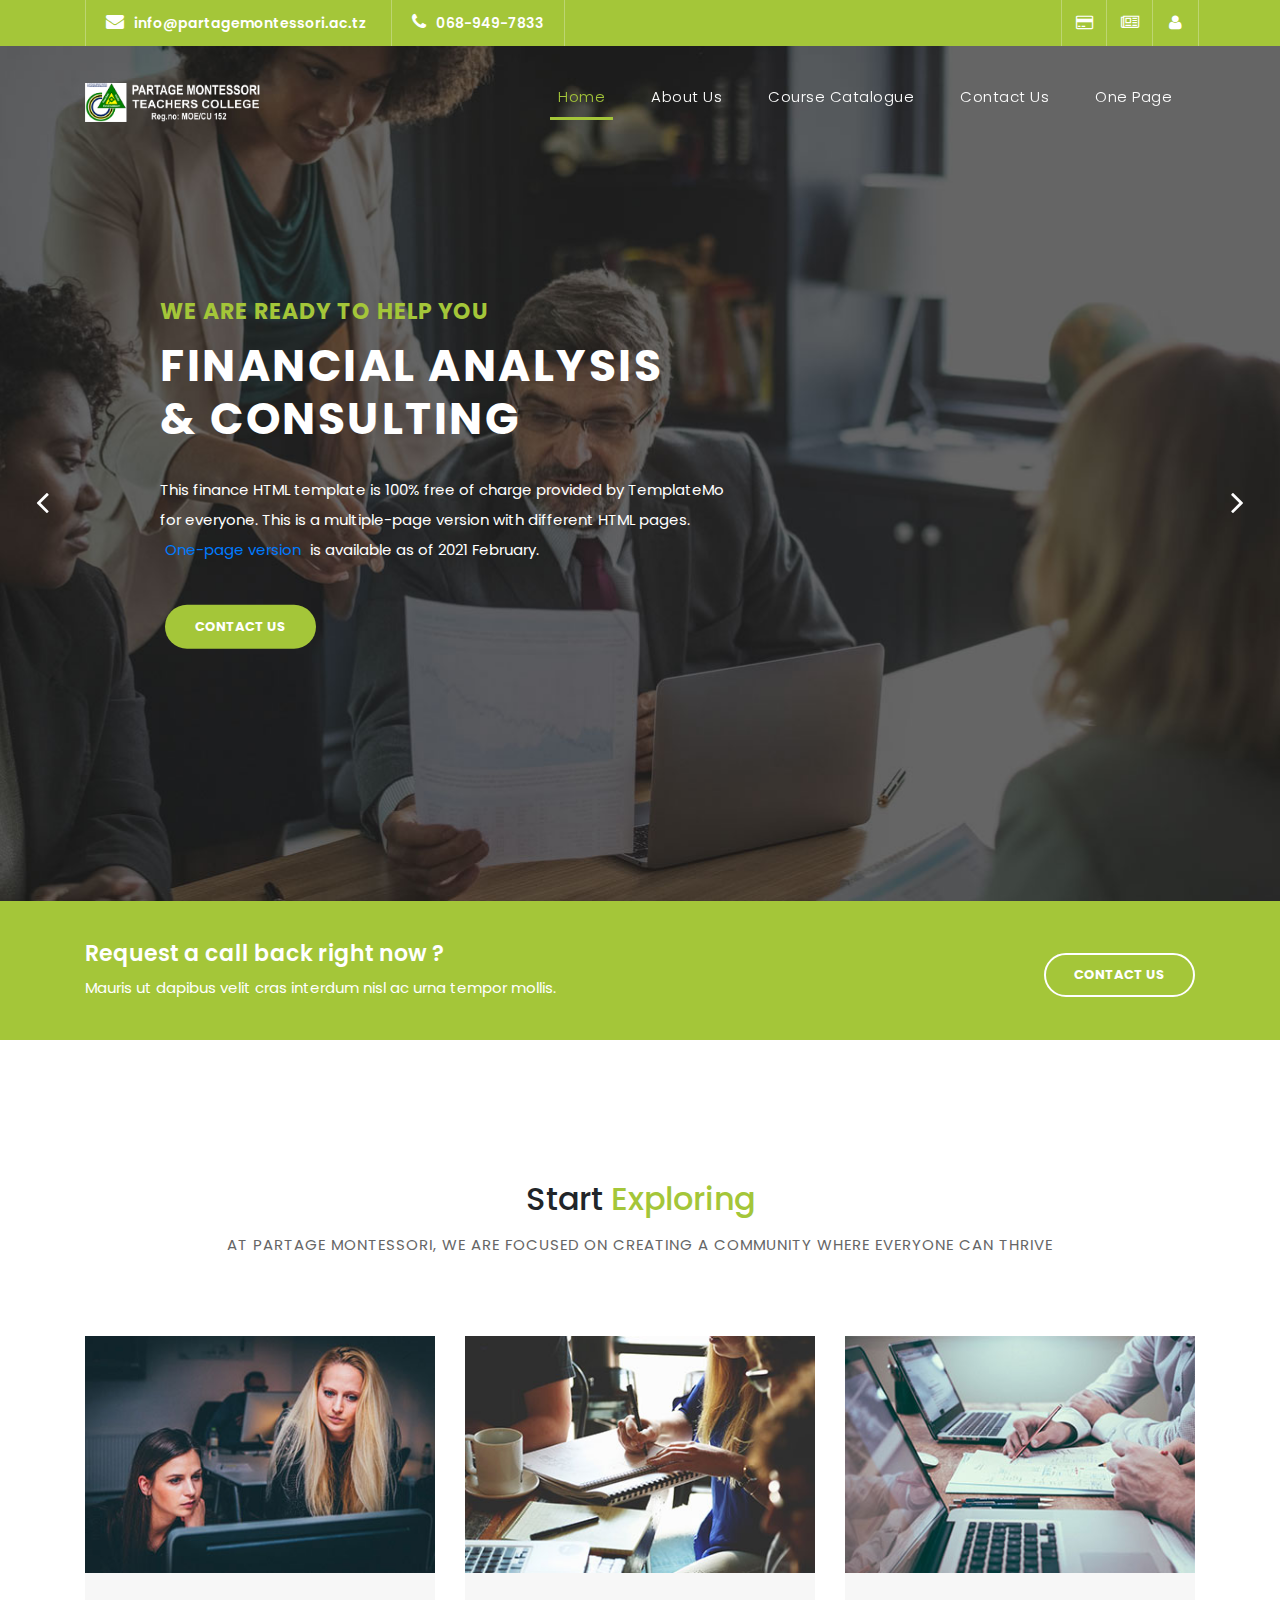
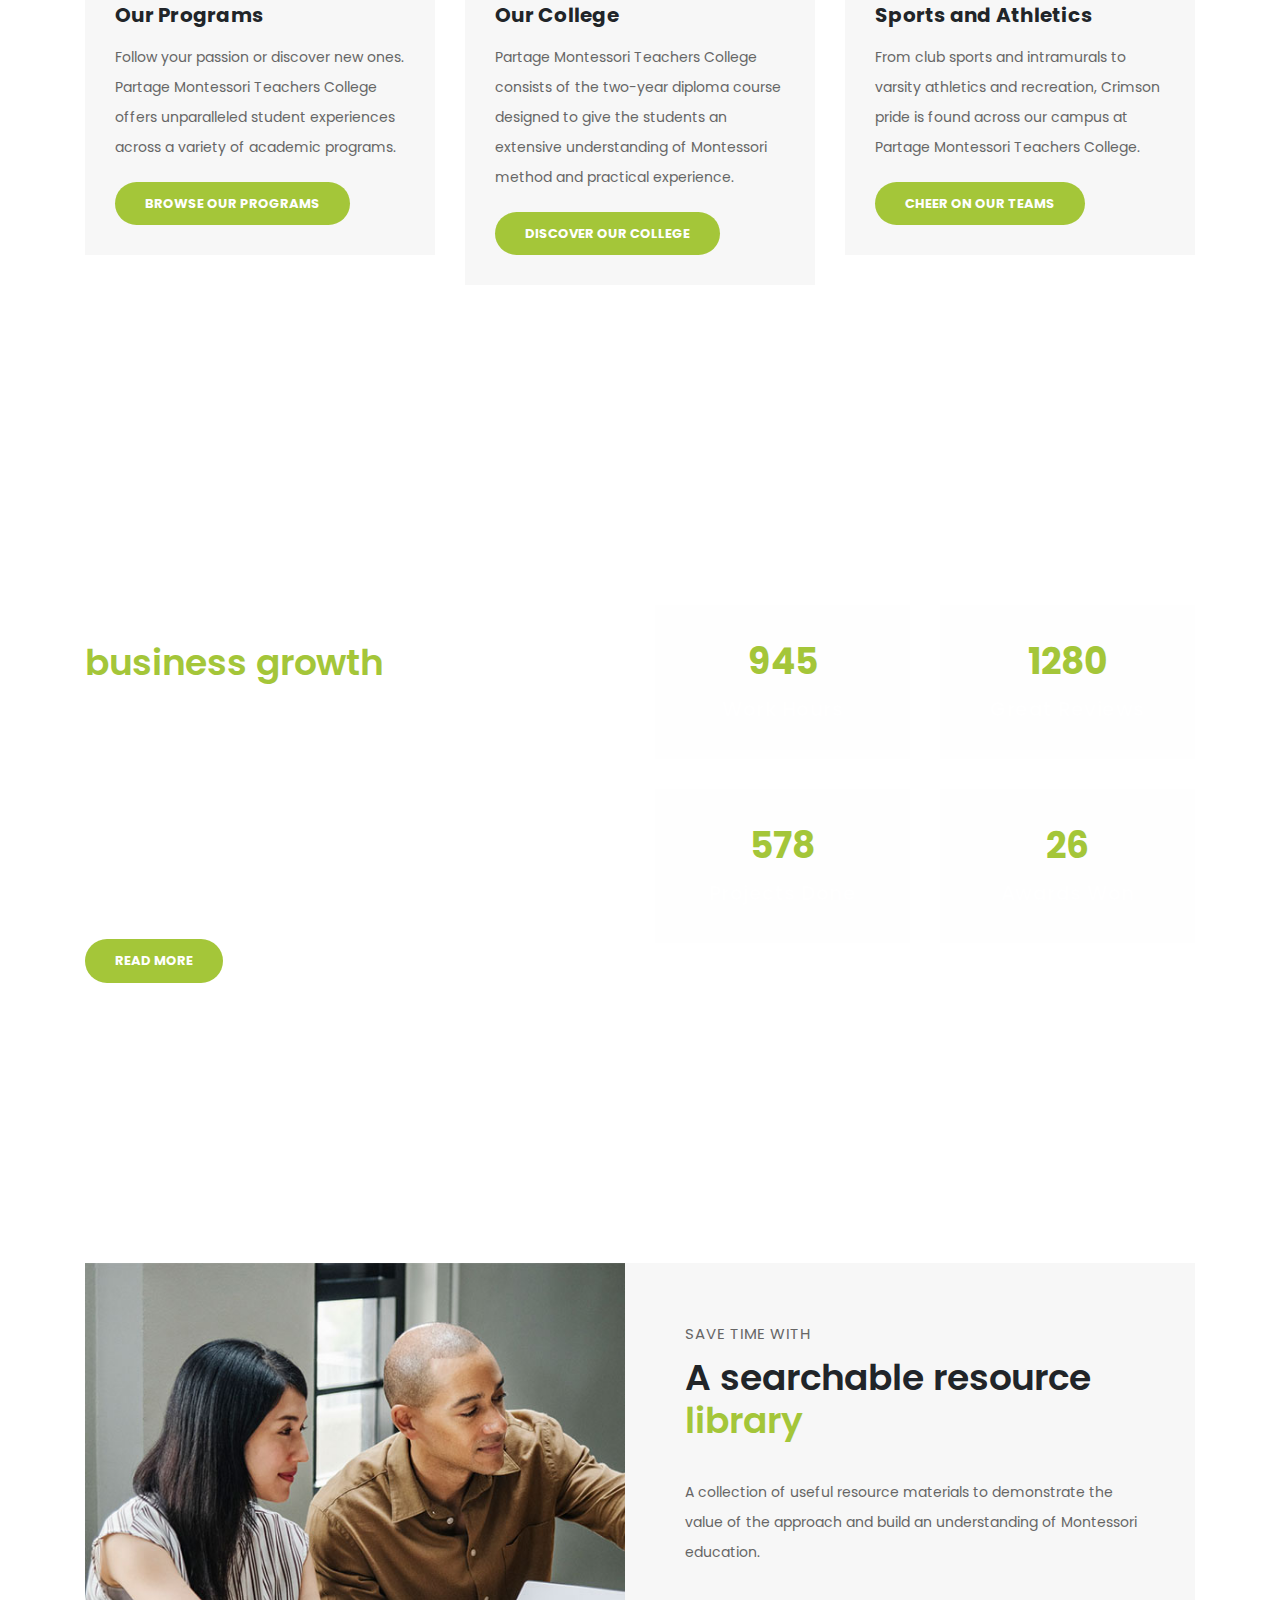
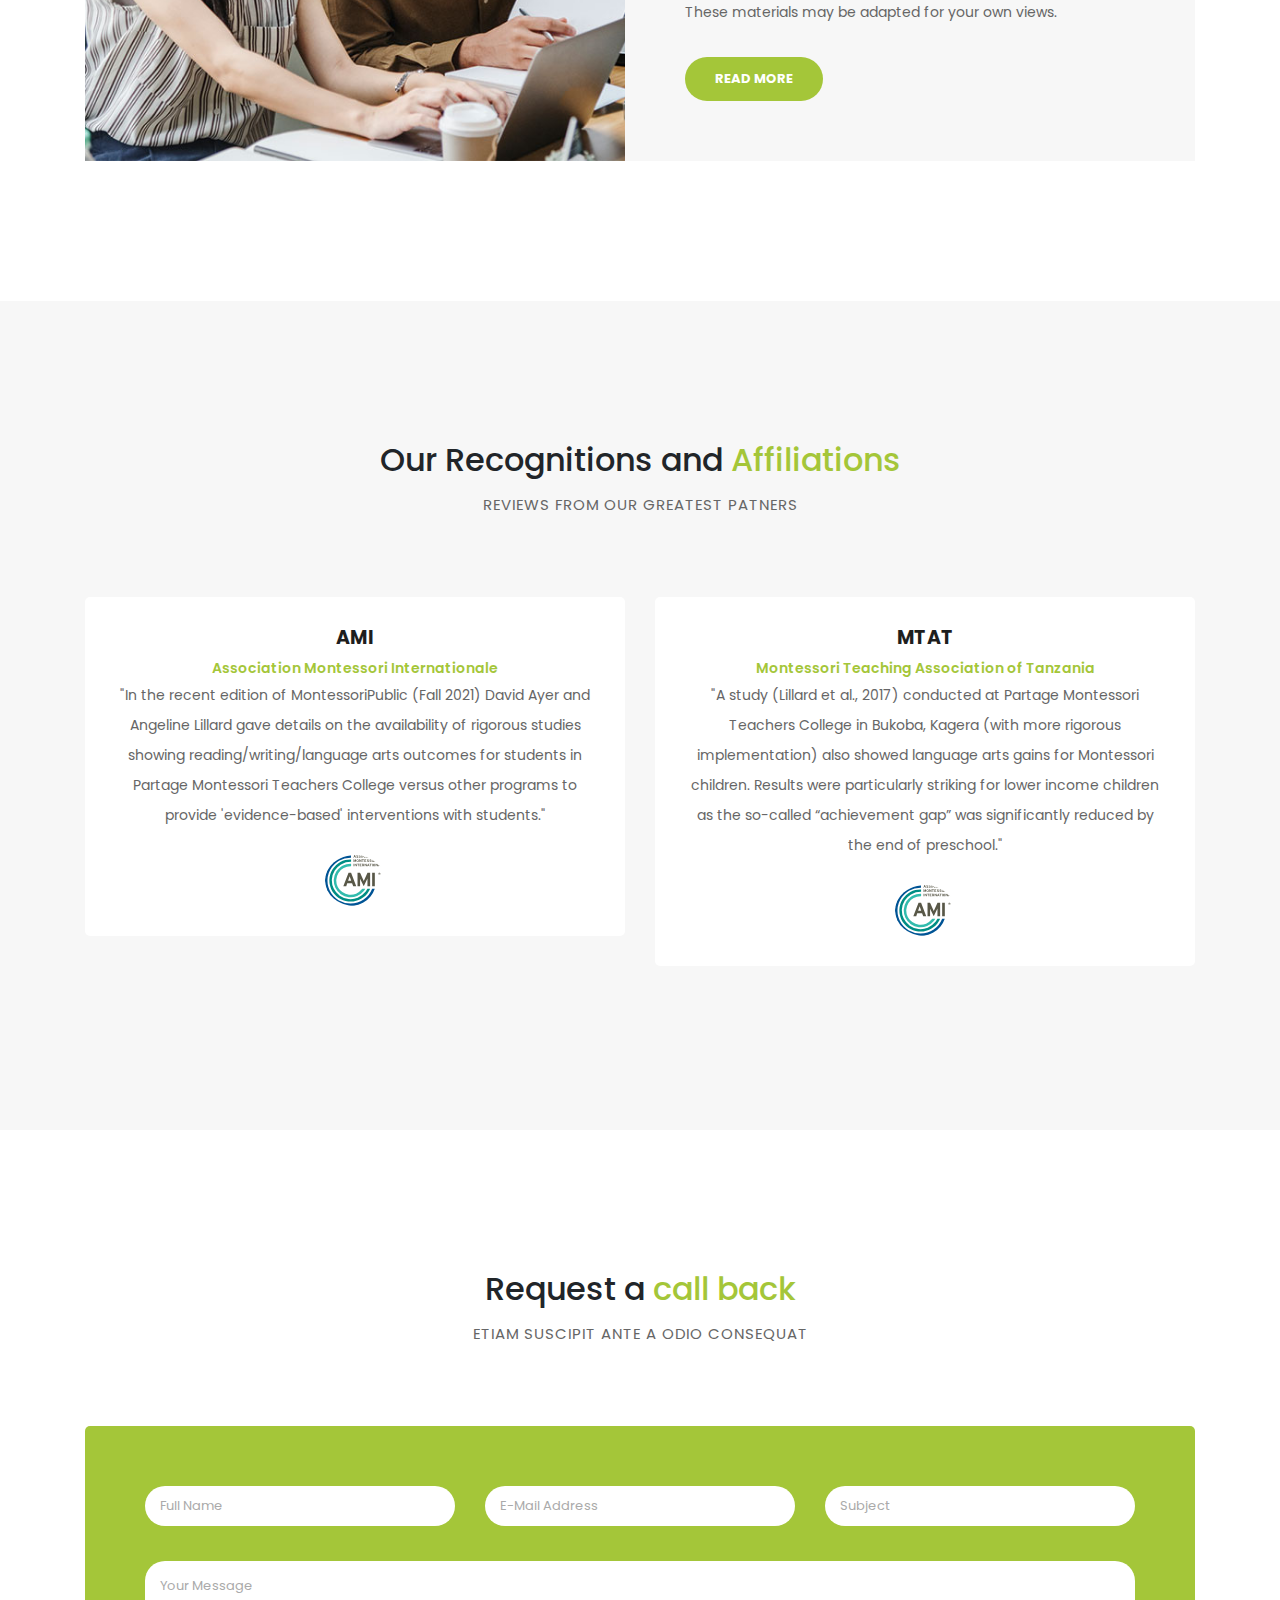
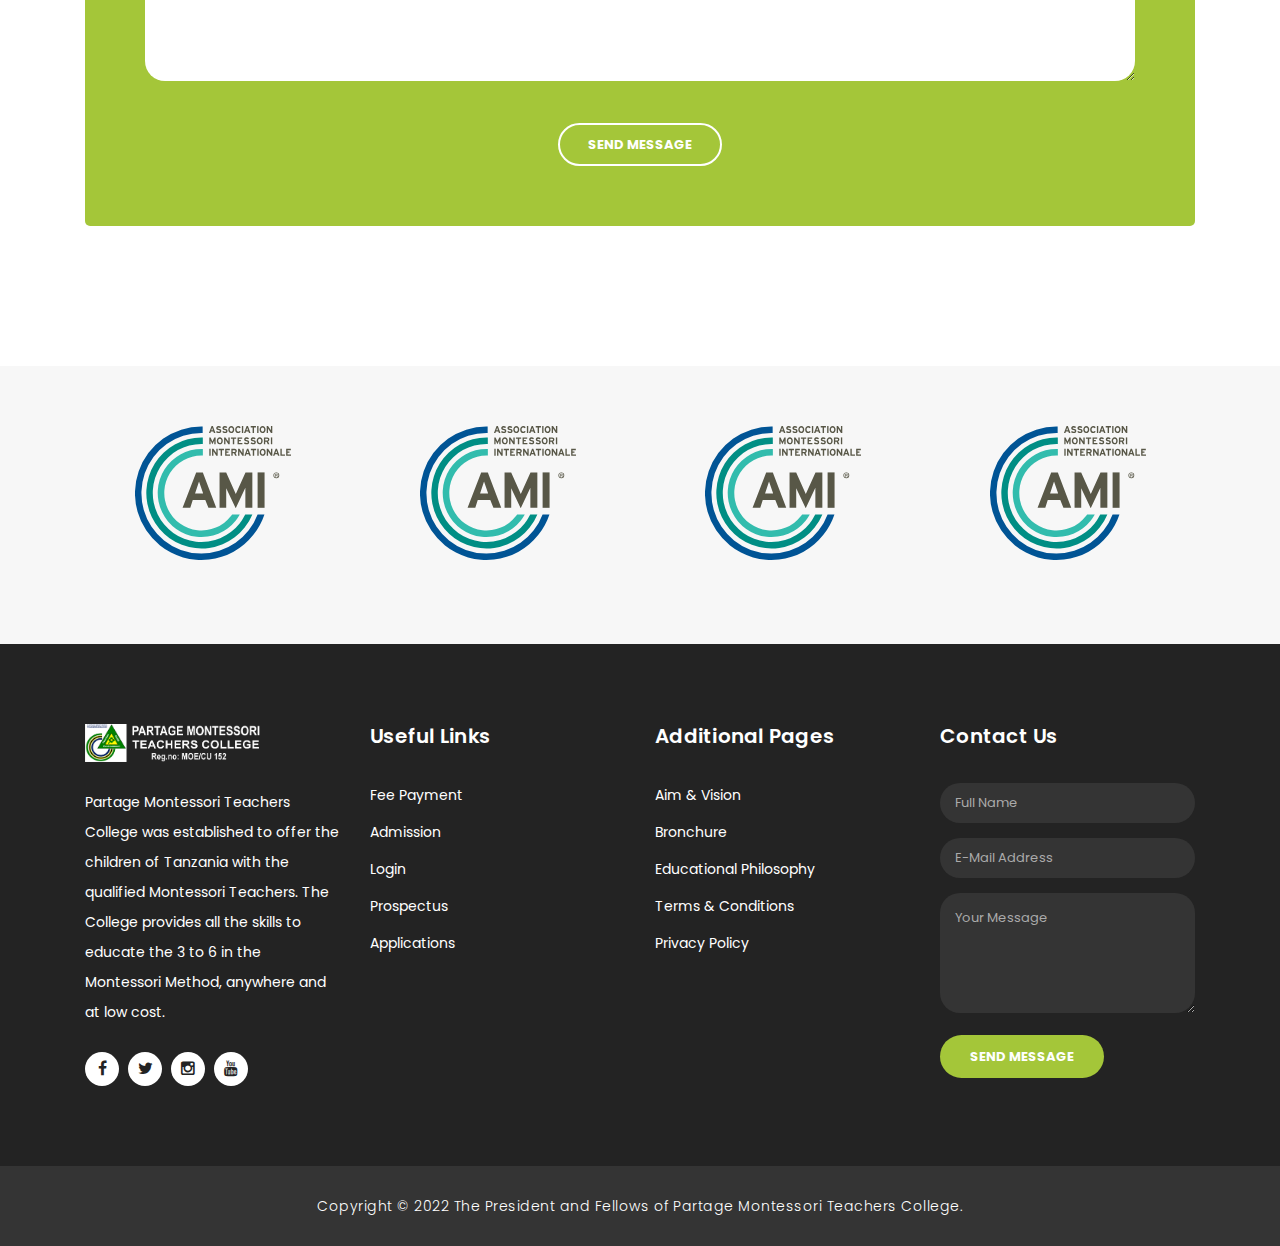
==== commit d60c675e: "changes added" ====
--- a/index.html
+++ b/index.html
@@ -72,7 +72,7 @@
                 <a class="nav-link" href="about.html">About Us</a>
               </li>  
               <li class="nav-item">
-                <a class="nav-link" href="services.html">Course Catalogue</a>
+                <a class="nav-link" href="course.html">Course Catalogue</a>
               </li>                          
               <li class="nav-item">
                 <a class="nav-link" href="contact.html">Contact Us</a>
@@ -109,7 +109,7 @@
                   <h6>we are here to support you</h6>
                   <h4>Accounting<br>&amp; Management</h4>
                   <p>You are allowed to use this template for your company websites. You are NOT allowed to re-distribute this template ZIP file on any template download website. Please contact TemplateMo for more detail.</p>
-                  <a href="services.html" class="filled-button">our services</a>
+                  <a href="course.html" class="filled-button">course curriculum</a>
                 </div>
             </div>
           </div>
@@ -149,17 +149,19 @@
         <div class="row">
           <div class="col-md-12">
             <div class="section-heading">
-              <h2>Latest <em>News</em></h2>
-              <span>Aliquam id urna imperdiet libero mollis hendrerit</span>
+              <h2>Start <em>Exploring</em></h2>
+              <span>At Partage Montessori, we are focused on creating a community where everyone can thrive</span>
             </div>
           </div>
           <div class="col-md-4">
             <div class="service-item">
               <img src="assets/images/service_01.jpg" alt="">
               <div class="down-content">
-                <h4>Digital Currency</h4>
-                <p>Sed tincidunt dictum lobortis. Aenean tempus diam vel augue luctus dignissim. Nunc ornare leo tortor.</p>
-                <a href="" class="filled-button">Read More</a>
+                <h4>Our Programs</h4>
+                <p>Follow your passion or discover new ones. Partage Montessori Teachers College offers unparalleled 
+                  student experiences across a variety of academic programs.
+                </p>
+                <a href="" class="filled-button">Browse our Programs</a>
               </div>
             </div>
           </div>
@@ -167,9 +169,11 @@
             <div class="service-item">
               <img src="assets/images/service_02.jpg" alt="">
               <div class="down-content">
-                <h4>Market Analysis</h4>
-                <p>Sed tincidunt dictum lobortis. Aenean tempus diam vel augue luctus dignissim. Nunc ornare leo tortor.</p>
-                <a href="" class="filled-button">Read More</a>
+                <h4>Our College</h4>
+                <p>Partage Montessori Teachers College consists of the two-year diploma course designed to give the students
+                  an extensive understanding of Montessori method and practical experience.
+                </p>
+                <a href="" class="filled-button">discover our College</a>
               </div>
             </div>
           </div>
@@ -177,9 +181,11 @@
             <div class="service-item">
               <img src="assets/images/service_03.jpg" alt="">
               <div class="down-content">
-                <h4>Historical Data</h4>
-                <p>Sed tincidunt dictum lobortis. Aenean tempus diam vel augue luctus dignissim. Nunc ornare leo tortor.</p>
-                <a href="" class="filled-button">Read More</a>
+                <h4>Sports and Athletics</h4>
+                <p>From club sports and intramurals to varsity athletics and recreation, Crimson pride is found across our
+                  campus at Partage Montessori Teachers College.
+                </p>
+                <a href="" class="filled-button">Cheer on our teams</a>
               </div>
             </div>
           </div>
@@ -192,7 +198,7 @@
         <div class="row">
           <div class="col-md-6">
             <div class="left-content">
-              <span>Lorem ipsum dolor sit amet</span>
+              <span>Partage Teachers College at a glance</span>
               <h2>Our solutions for your <em>business growth</em></h2>
               <p>Pellentesque ultrices at turpis in vestibulum. Aenean pretium elit nec congue elementum. Nulla luctus laoreet porta. Maecenas at nisi tempus, porta metus vitae, faucibus augue. 
               <br><br>Fusce et venenatis ex. Quisque varius, velit quis dictum sagittis, odio velit molestie nunc, ut posuere ante tortor ut neque.</p>
@@ -262,7 +268,7 @@
         <div class="row">
           <div class="col-md-12">
             <div class="section-heading">
-              <h2>Our Recognition and <em>Affiliations</em></h2>
+              <h2>Our Recognitions and <em>Affiliations</em></h2>
               <span>reviews from our greatest patners</span>
             </div>
           </div>
@@ -273,9 +279,9 @@
                 <div class="inner-content">
                   <h4>AMI</h4>
                   <span>Association Montessori Internationale</span>
-                  <p>"In the recent edition of MontessoriPublic (Fall 2021) David Ayer and Angeline Lillard gave details on the availability of rigorous studies showing reading/writing/language arts outcomes for students in Partage Montessori Teachers College versus other programs to provide 'evidence-based' interventions with students"</p>
-                </div>
-                <img src="http://placehold.it/60x60" alt="">
+                  <p>"In the recent edition of MontessoriPublic (Fall 2021) David Ayer and Angeline Lillard gave details on the availability of rigorous studies showing reading/writing/language arts outcomes for students in Partage Montessori Teachers College versus other programs to provide 'evidence-based' interventions with students."</p>
+                  <img src="/assets/images/patner.svg" alt="">
+                </div>
               </div>
               
               <div class="testimonial-item">
@@ -283,8 +289,8 @@
                   <h4>MTAT</h4>
                   <span>Montessori Teaching Association of Tanzania</span>
                   <p>"A study (Lillard et al., 2017) conducted at Partage Montessori Teachers College in Bukoba, Kagera (with more rigorous implementation) also showed language arts gains for Montessori children. Results were particularly striking for lower income children as the so-called “achievement gap” was significantly reduced by the end of preschool."</p>
-                </div>
-                <img src="http://placehold.it/60x60" alt="">
+                  <img src="/assets/images/patner.svg" alt="">
+                </div>
               </div>
               
               <div class="testimonial-item">
@@ -292,8 +298,8 @@
                   <h4>David Wood</h4>
                   <span>Chief Accountant</span>
                   <p>"Ut ultricies maximus turpis, in sollicitudin ligula posuere vel. Donec finibus maximus neque, vitae egestas quam imperdiet nec. Proin nec mauris eu tortor consectetur tristique."</p>
-                </div>
-                <img src="http://placehold.it/60x60" alt="">
+                  <img src="http://placehold.it/60x60" alt="">
+                </div>
               </div>
               
               <div class="testimonial-item">
@@ -301,8 +307,8 @@
                   <h4>Andrew Boom</h4>
                   <span>Marketing Head</span>
                   <p>"Curabitur sollicitudin, tortor at suscipit volutpat, nisi arcu aliquet dui, vitae semper sem turpis quis libero. Quisque vulputate lacinia nisl ac lobortis."</p>
-                </div>
-                <img src="http://placehold.it/60x60" alt="">
+                  <img src="http://placehold.it/60x60" alt="">
+                </div>
               </div>
               
             </div>
@@ -397,13 +403,13 @@
           <div class="col-md-3 footer-item">
             <img src="/assets/images/logo2.png" alt="" style="width: 180px; margin-bottom: 25px;">
             <p>Partage Montessori Teachers College was established to offer the children of Tanzania with the qualified 
-              Montessori Teachers. The college provides all the skills to educate the 3 to 6 in the Montessori Method, 
+              Montessori Teachers. The College provides all the skills to educate the 3 to 6 in the Montessori Method, 
               anywhere and at low cost.</p>
             <ul class="social-icons">
-              <li><a href="#"><i class="fa fa-facebook"></i></a></li>
-              <li><a href="#"><i class="fa fa-twitter"></i></a></li>
-              <li><a href="#"><i class="fa fa-instagram"></i></a></li>
-              <li><a href="#"><i class="fa fa-youtube"></i></a></li>
+              <li><a href="https://www.facebook.com/PMTC"><i class="fa fa-facebook"></i></a></li>
+              <li><a href="https://www.twitter.com/PMTC"><i class="fa fa-twitter"></i></a></li>
+              <li><a href="https://www.fa-instagram.com/PMTC"><i class="fa fa-instagram"></i></a></li>
+              <li><a href="https://www.youtube.com/partagemontessorichannel"><i class="fa fa-youtube"></i></a></li>
             </ul>
           </div>
           <div class="col-md-3 footer-item">
@@ -448,7 +454,7 @@
                   </div>
                   <div class="col-lg-12">
                     <fieldset>
-                      <button type="submit" id="form-submit" class="filled-button">Send Message</button>
+                      <a href="mailto:info@partagemontessori.ac.tz"><button type="submit" id="form-submit" class="filled-button">Send Message</button></a>
                     </fieldset>
                   </div>
                 </div>
@@ -463,7 +469,7 @@
       <div class="container">
         <div class="row">
           <div class="col-md-12">
-            <p>Copyright &copy; 2022 Partage Montessori Teachers College. All Rights Reserved.</p>
+            <p>Copyright &copy; 2022 The President and Fellows of Partage Montessori Teachers College.</p>
           </div>
         </div>
       </div>
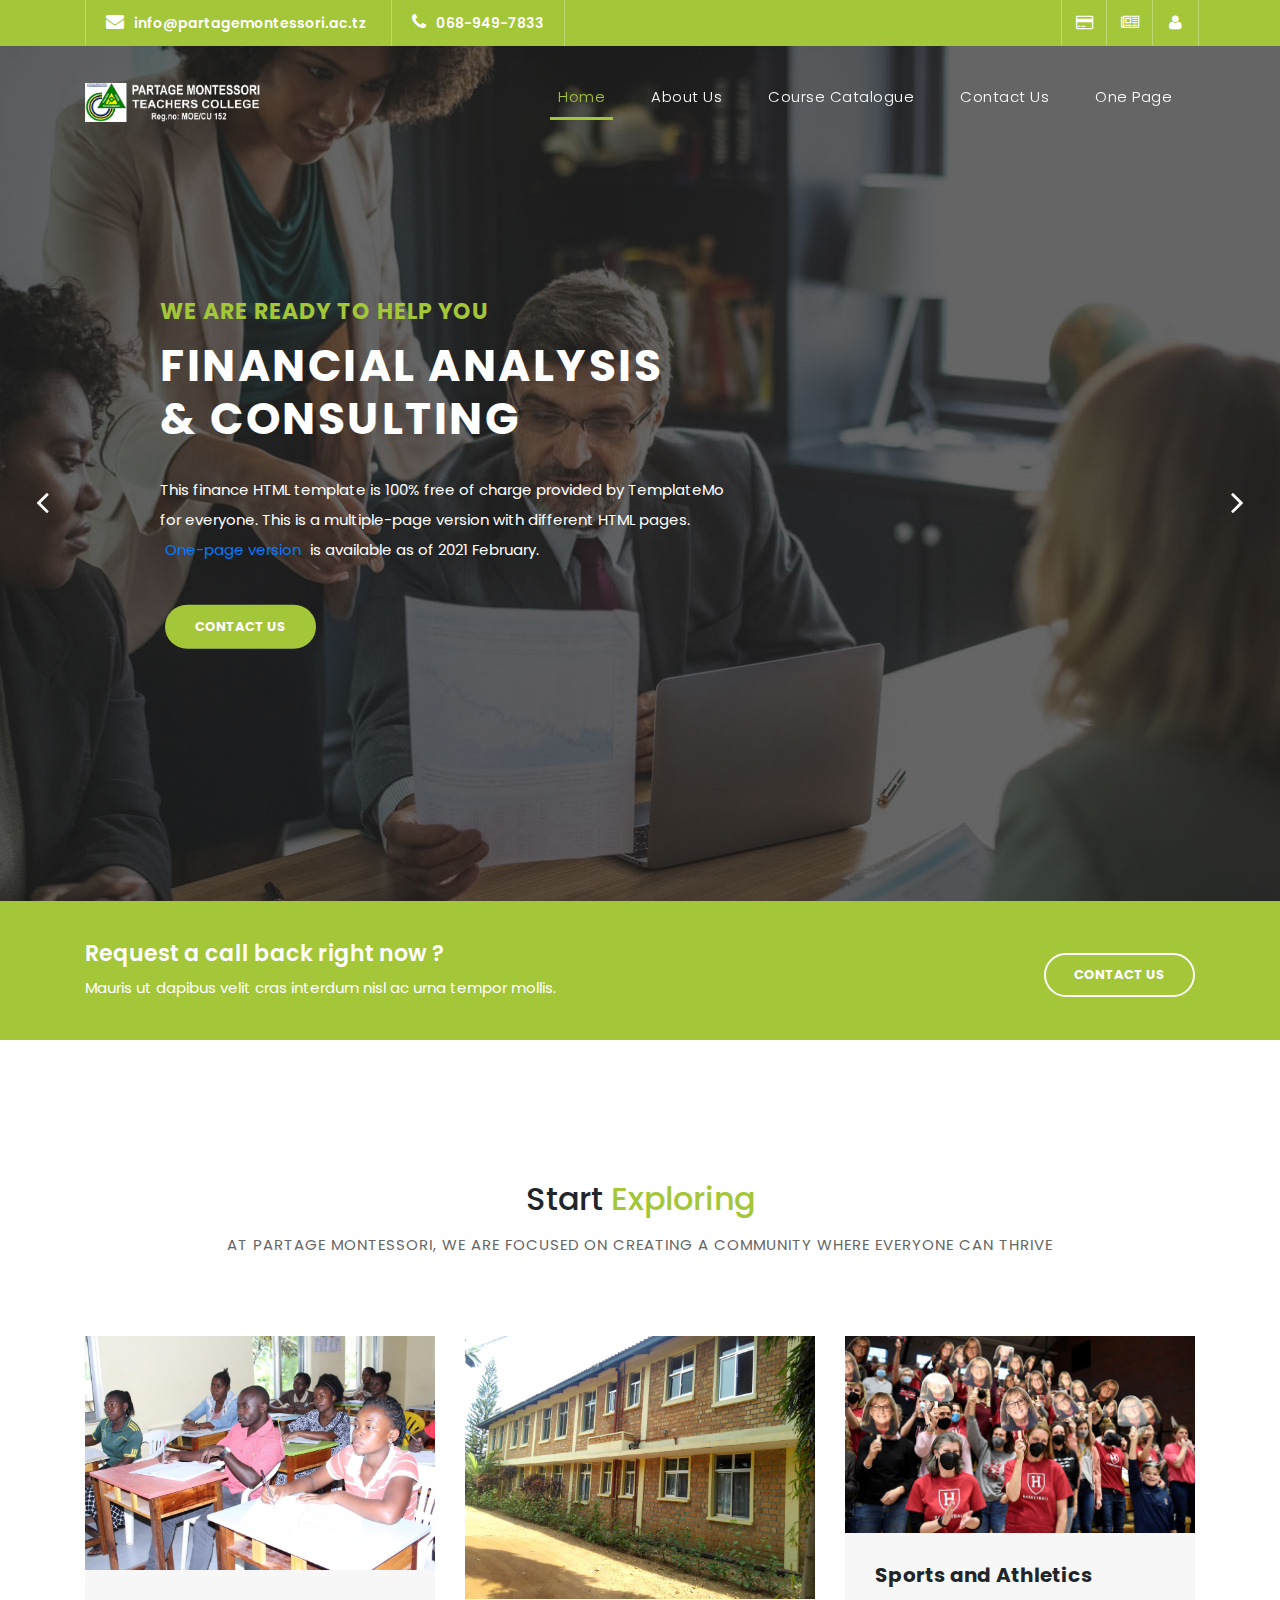
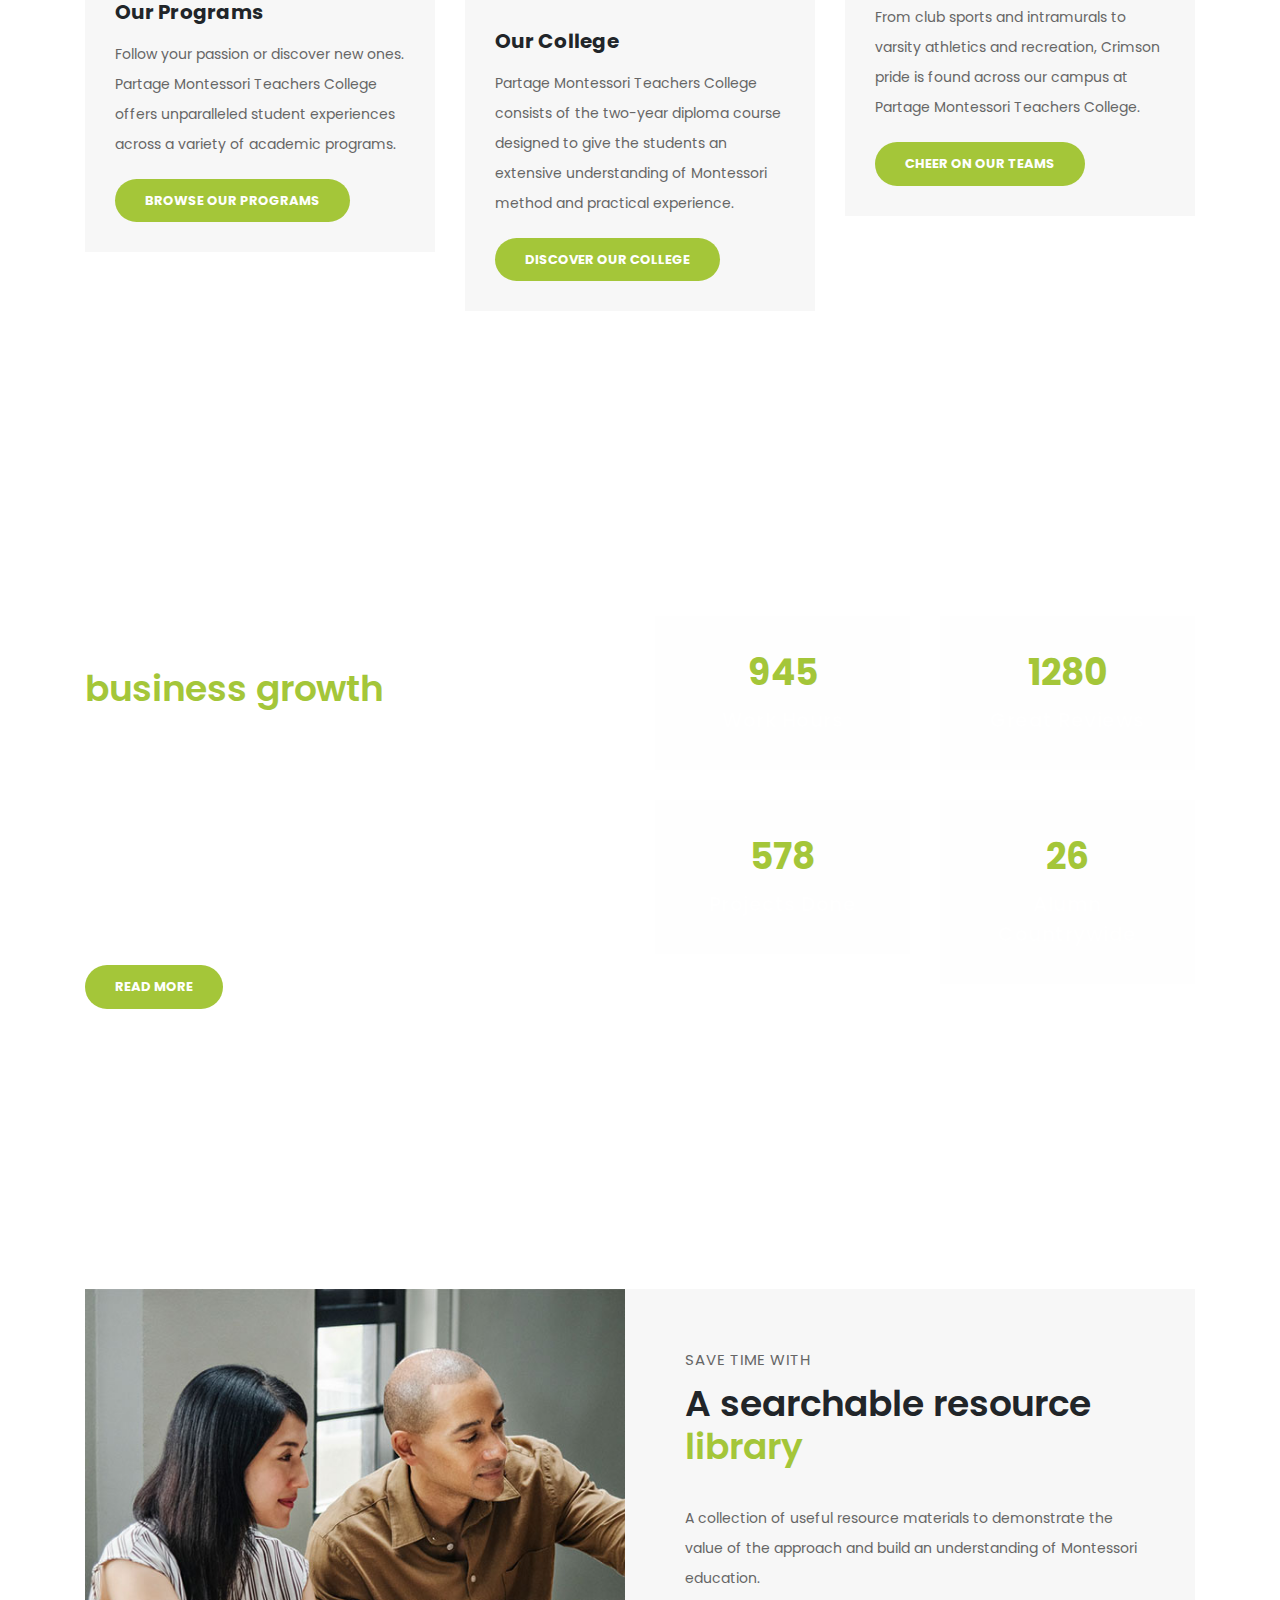
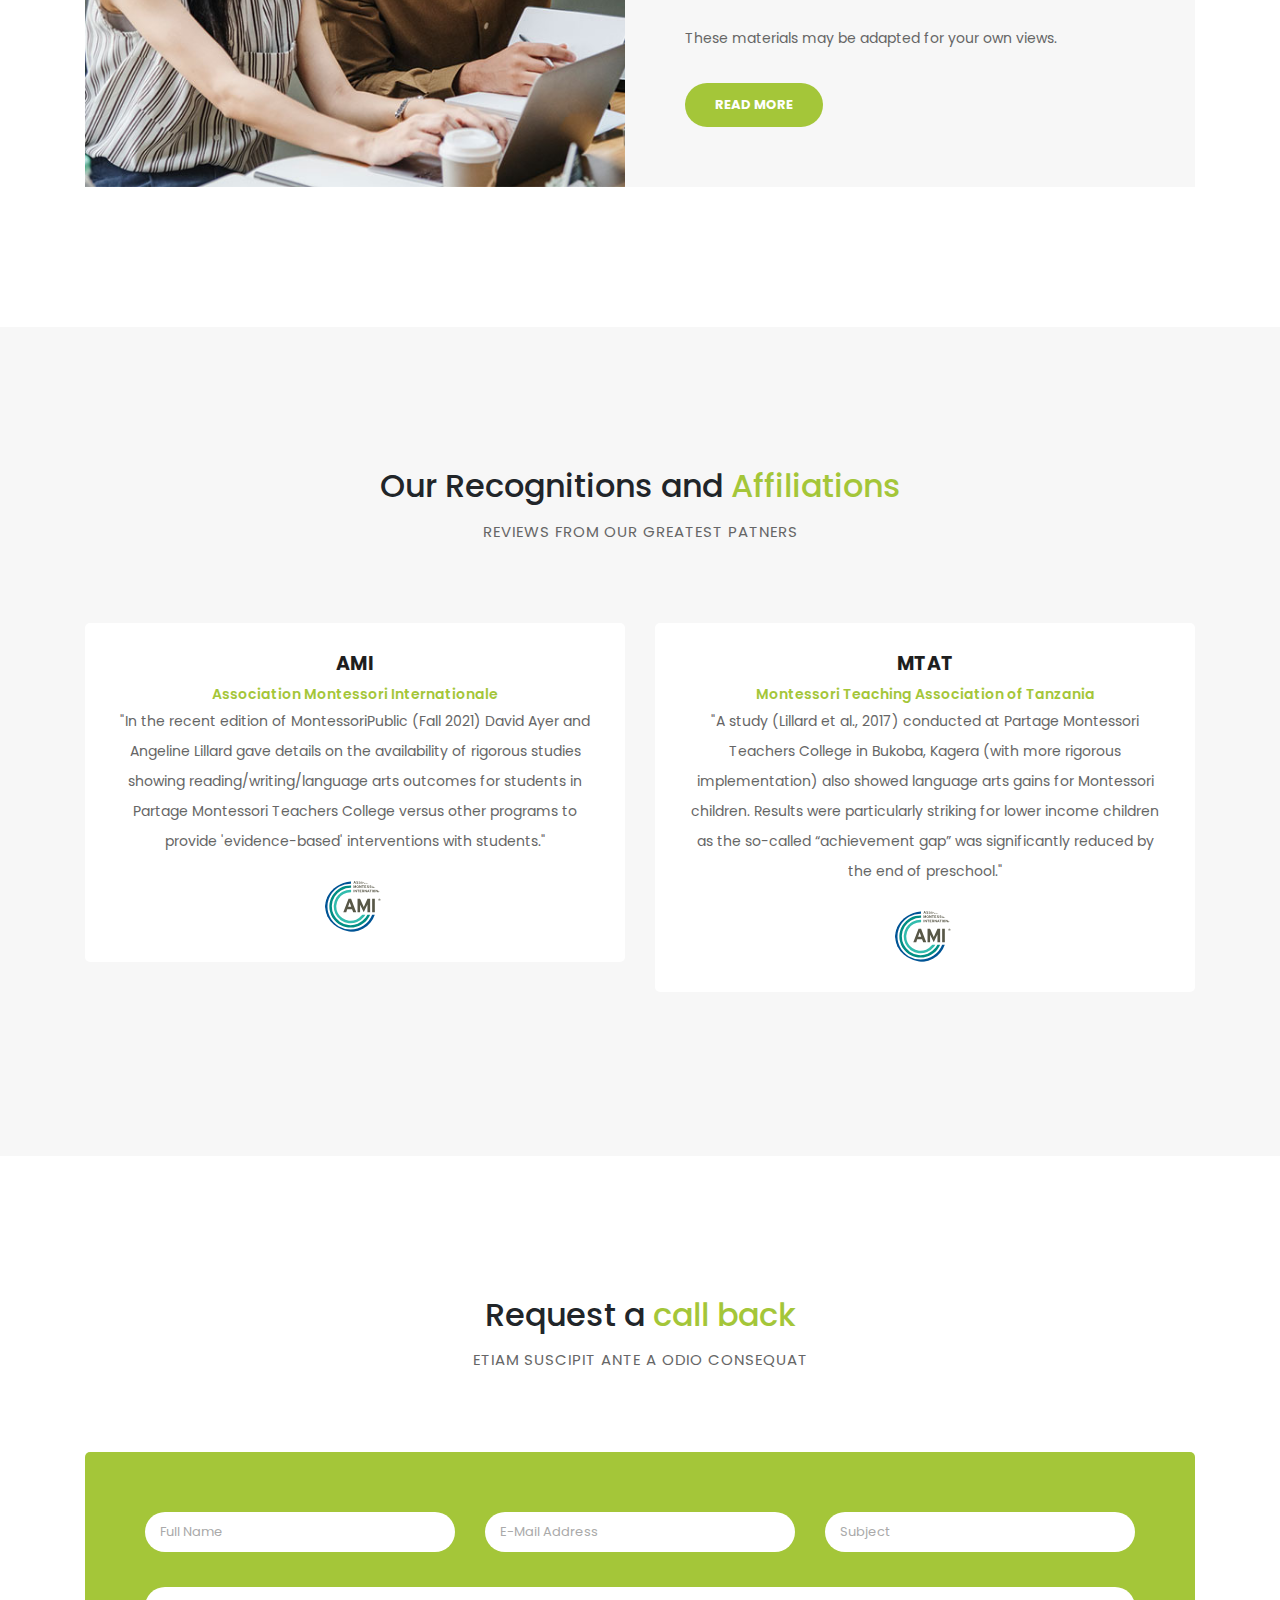
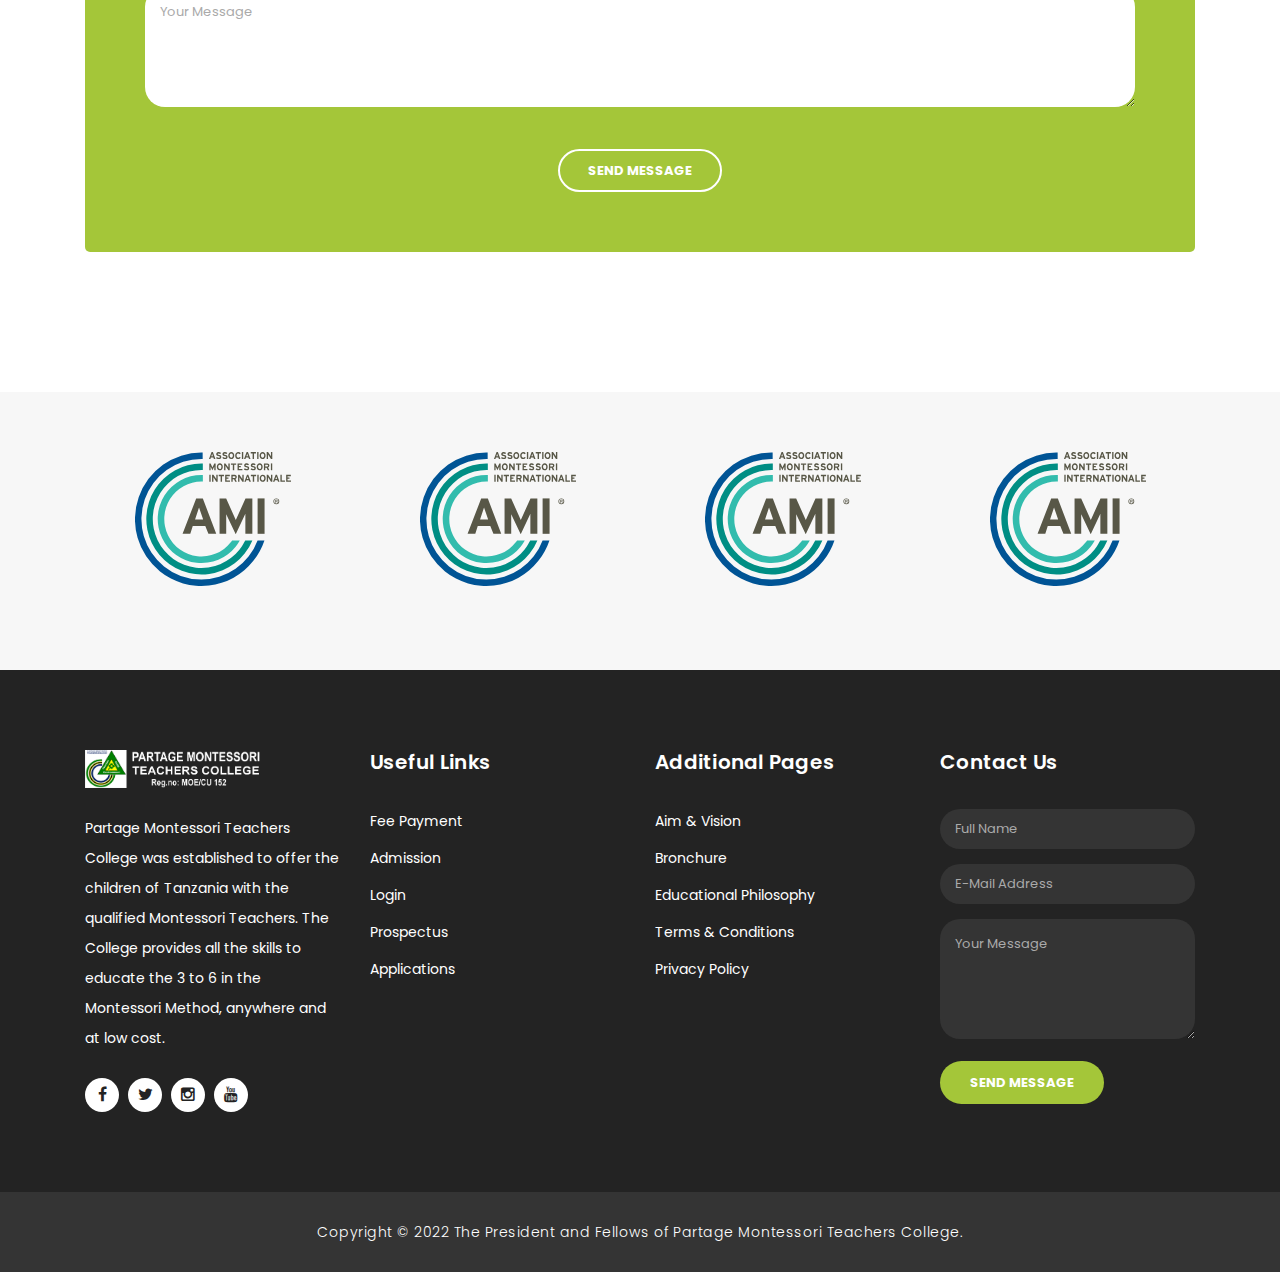
==== commit 2d85d451: "Changes added" ====
--- a/index.html
+++ b/index.html
@@ -119,8 +119,8 @@
             <div class="img-fill">
                 <div class="text-content">
                   <h6>we have a solid background</h6>
-                  <h4>Market Analysis<br>&amp; Statistics</h4>
-                  <p>You can download, edit and use this layout for your business website. Phasellus lacinia ac sapien vitae dapibus. Mauris ut dapibus velit cras interdum nisl ac urna tempor mollis.</p>
+                  <h4>A culture where<br> everyone can thrive</h4>
+                  <p>We are focused on creating a vibrant community of belonging that pursues diversity, builds inclusion, and creates more equitable opportunities for learning.</p>
                   <a href="about.html" class="filled-button">learn more</a>
                 </div>
             </div>
@@ -155,7 +155,7 @@
           </div>
           <div class="col-md-4">
             <div class="service-item">
-              <img src="assets/images/service_01.jpg" alt="">
+              <img src="assets/images/blog2.jpg" alt="">
               <div class="down-content">
                 <h4>Our Programs</h4>
                 <p>Follow your passion or discover new ones. Partage Montessori Teachers College offers unparalleled 
@@ -167,7 +167,7 @@
           </div>
           <div class="col-md-4">
             <div class="service-item">
-              <img src="assets/images/service_02.jpg" alt="">
+              <img src="assets/images/blog3.jpg" alt="">
               <div class="down-content">
                 <h4>Our College</h4>
                 <p>Partage Montessori Teachers College consists of the two-year diploma course designed to give the students
@@ -179,7 +179,7 @@
           </div>
           <div class="col-md-4">
             <div class="service-item">
-              <img src="assets/images/service_03.jpg" alt="">
+              <img src="assets/images/blog4.jpg" alt="">
               <div class="down-content">
                 <h4>Sports and Athletics</h4>
                 <p>From club sports and intramurals to varsity athletics and recreation, Crimson pride is found across our
@@ -228,7 +228,7 @@
               <div class="col-md-6">
                 <div class="count-area-content">
                   <div class="count-digit">26</div>
-                  <div class="count-title">Awards Won</div>
+                  <div class="count-title">Alumn Countrywide</div>
                 </div>
               </div>
             </div>
--- a/assets/css/partagemontessori.css
+++ b/assets/css/partagemontessori.css
@@ -396,7 +396,7 @@
 }
 
 .Modern-Slider .item-3 .img-fill {
-	background-image: url(../images/slide_03.jpg);
+	background-image: url(../images/header\ 3.jpg);
 }
 
 .Modern-Slider .NextArrow{
@@ -1054,7 +1054,7 @@
 
 .page-heading {
 	text-align: center;
-	background-image: url(../images/page-heading-bg.jpg);
+	background-image: url(../images/about-bg.jpg);
 	background-position: center center;
 	background-repeat: no-repeat;
 	background-size: cover;
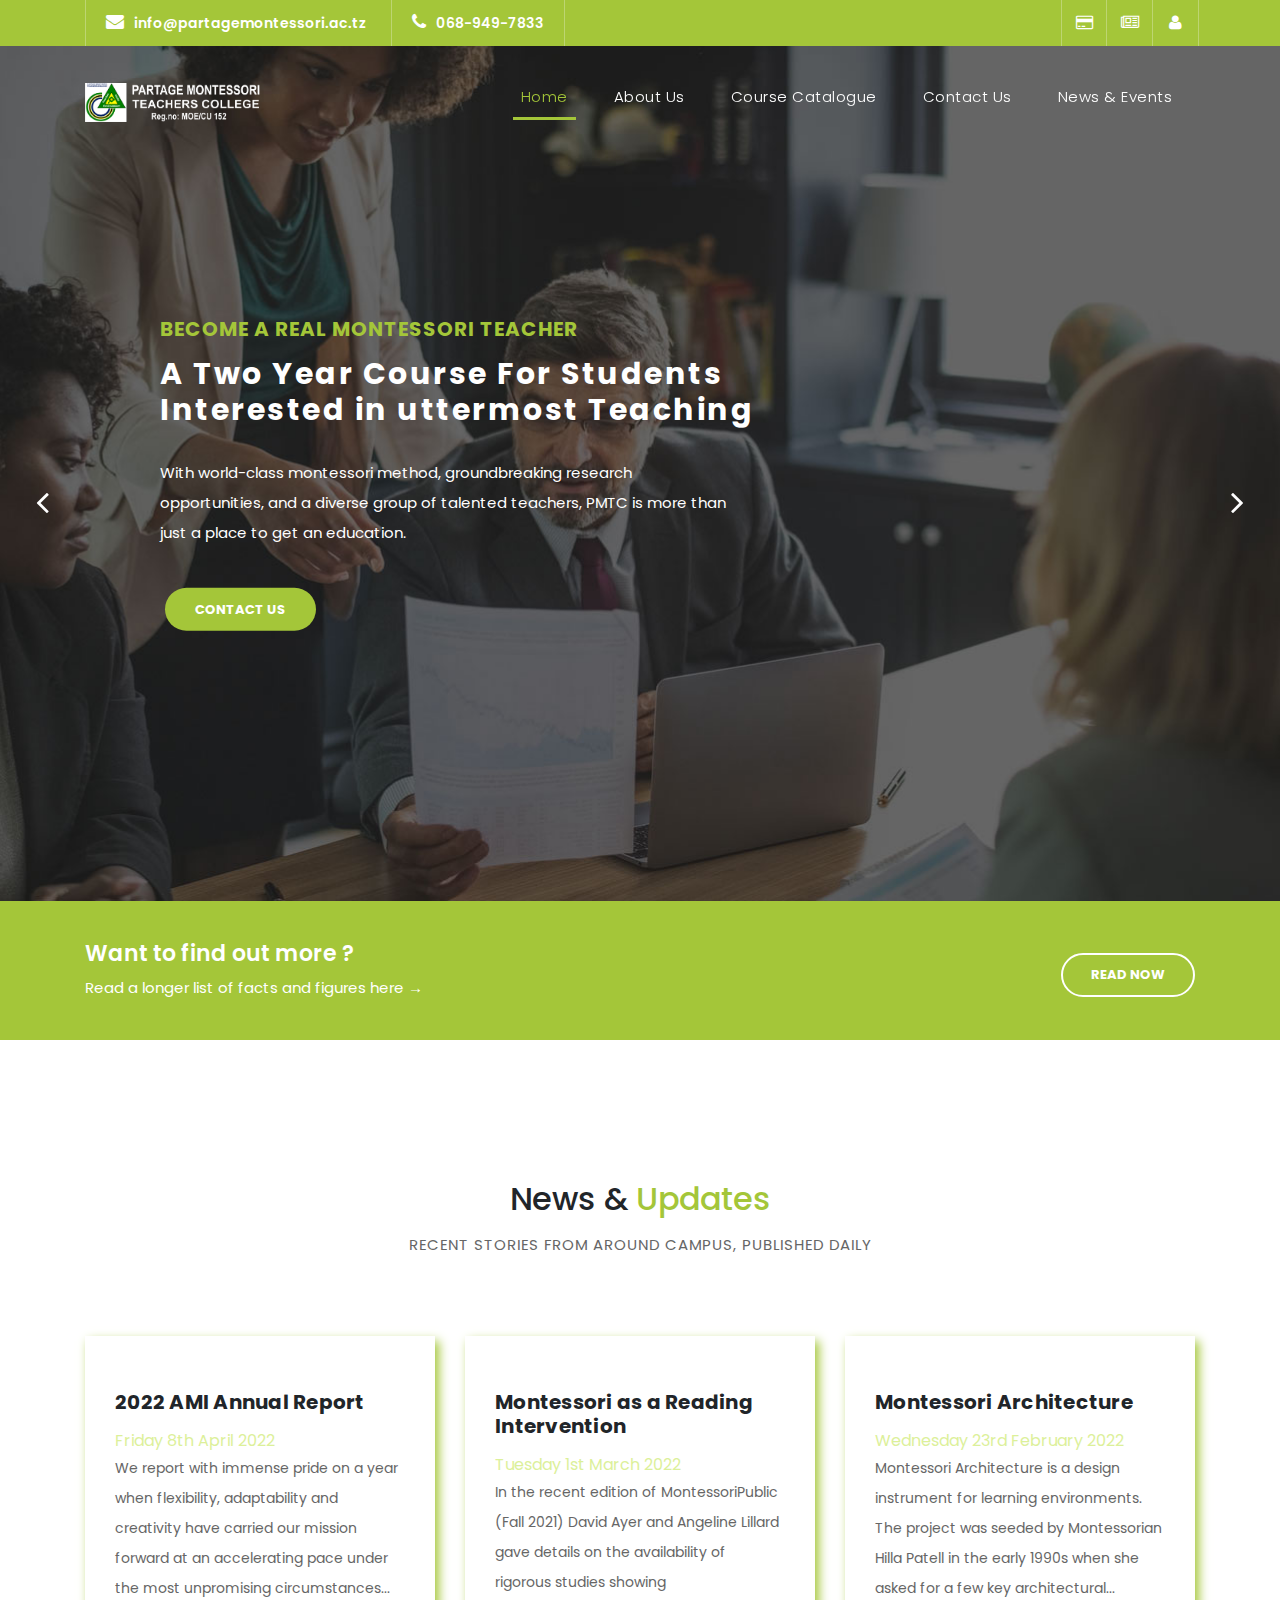
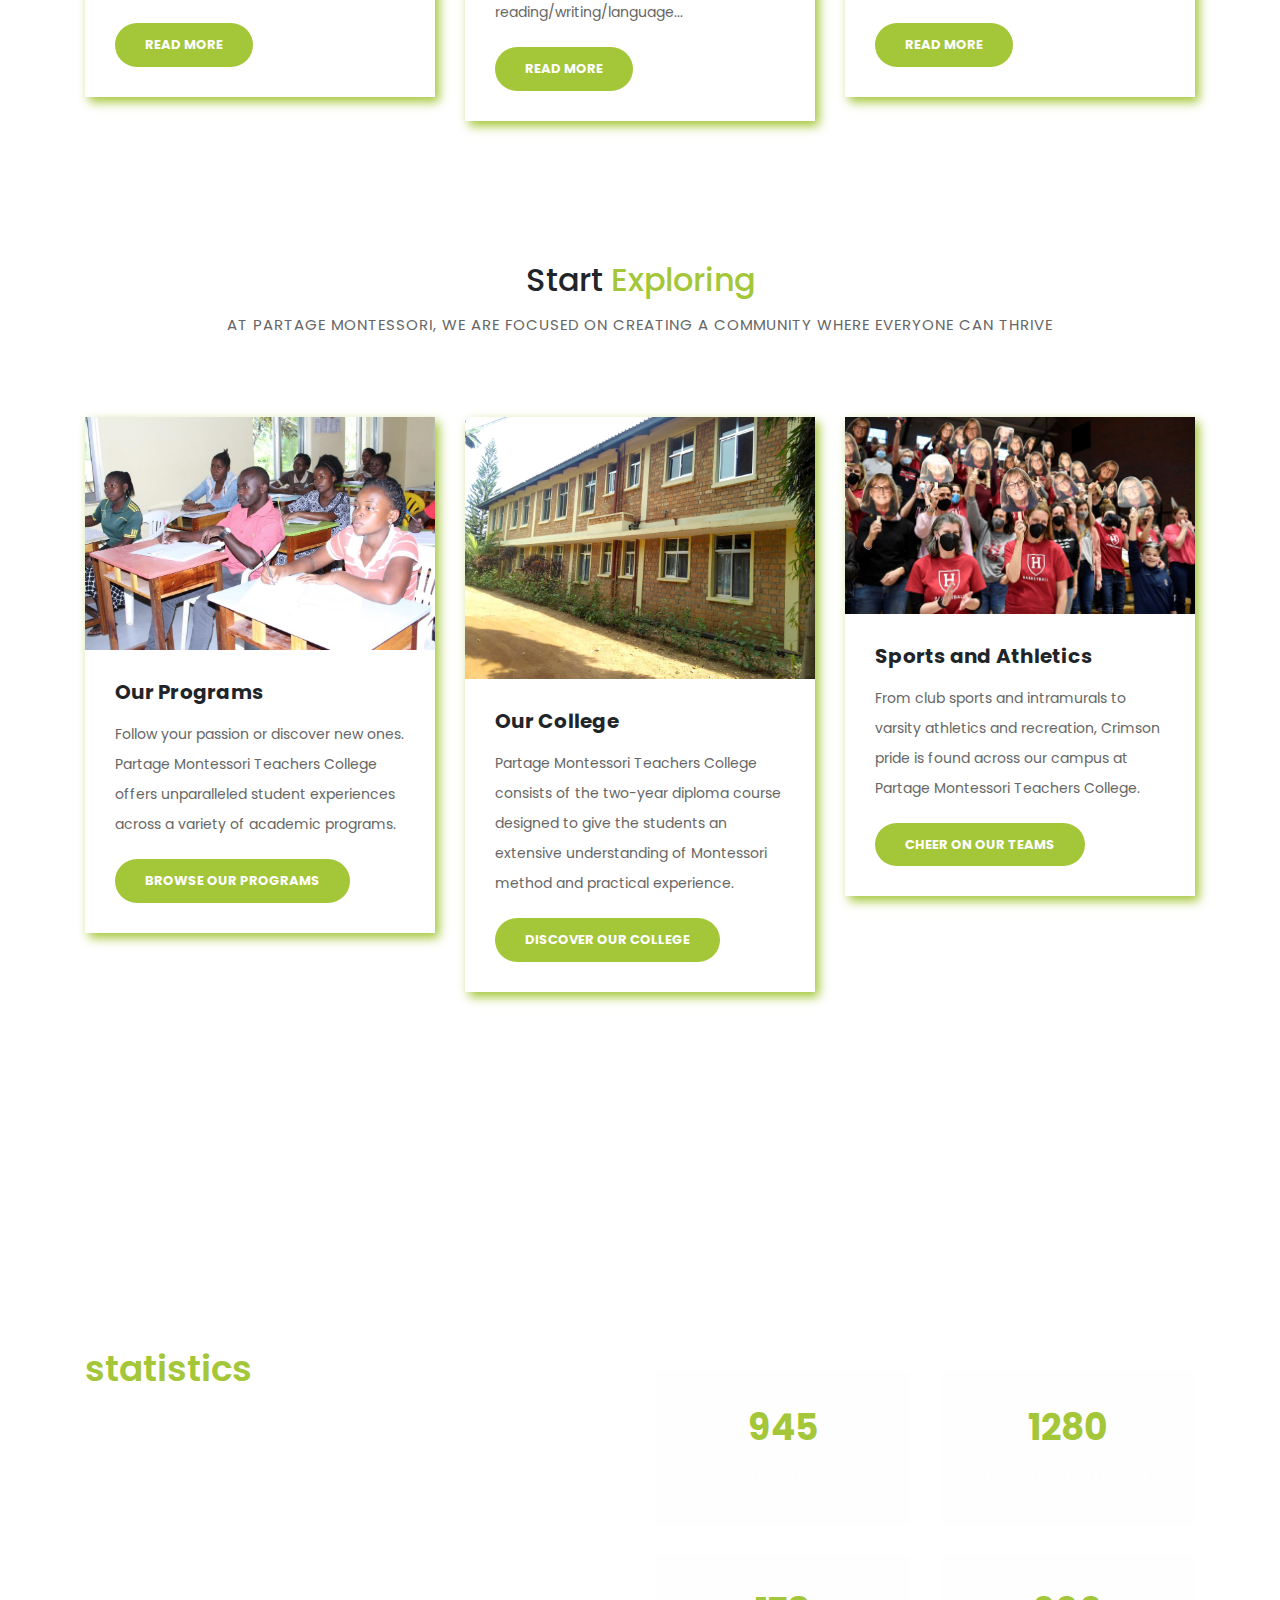
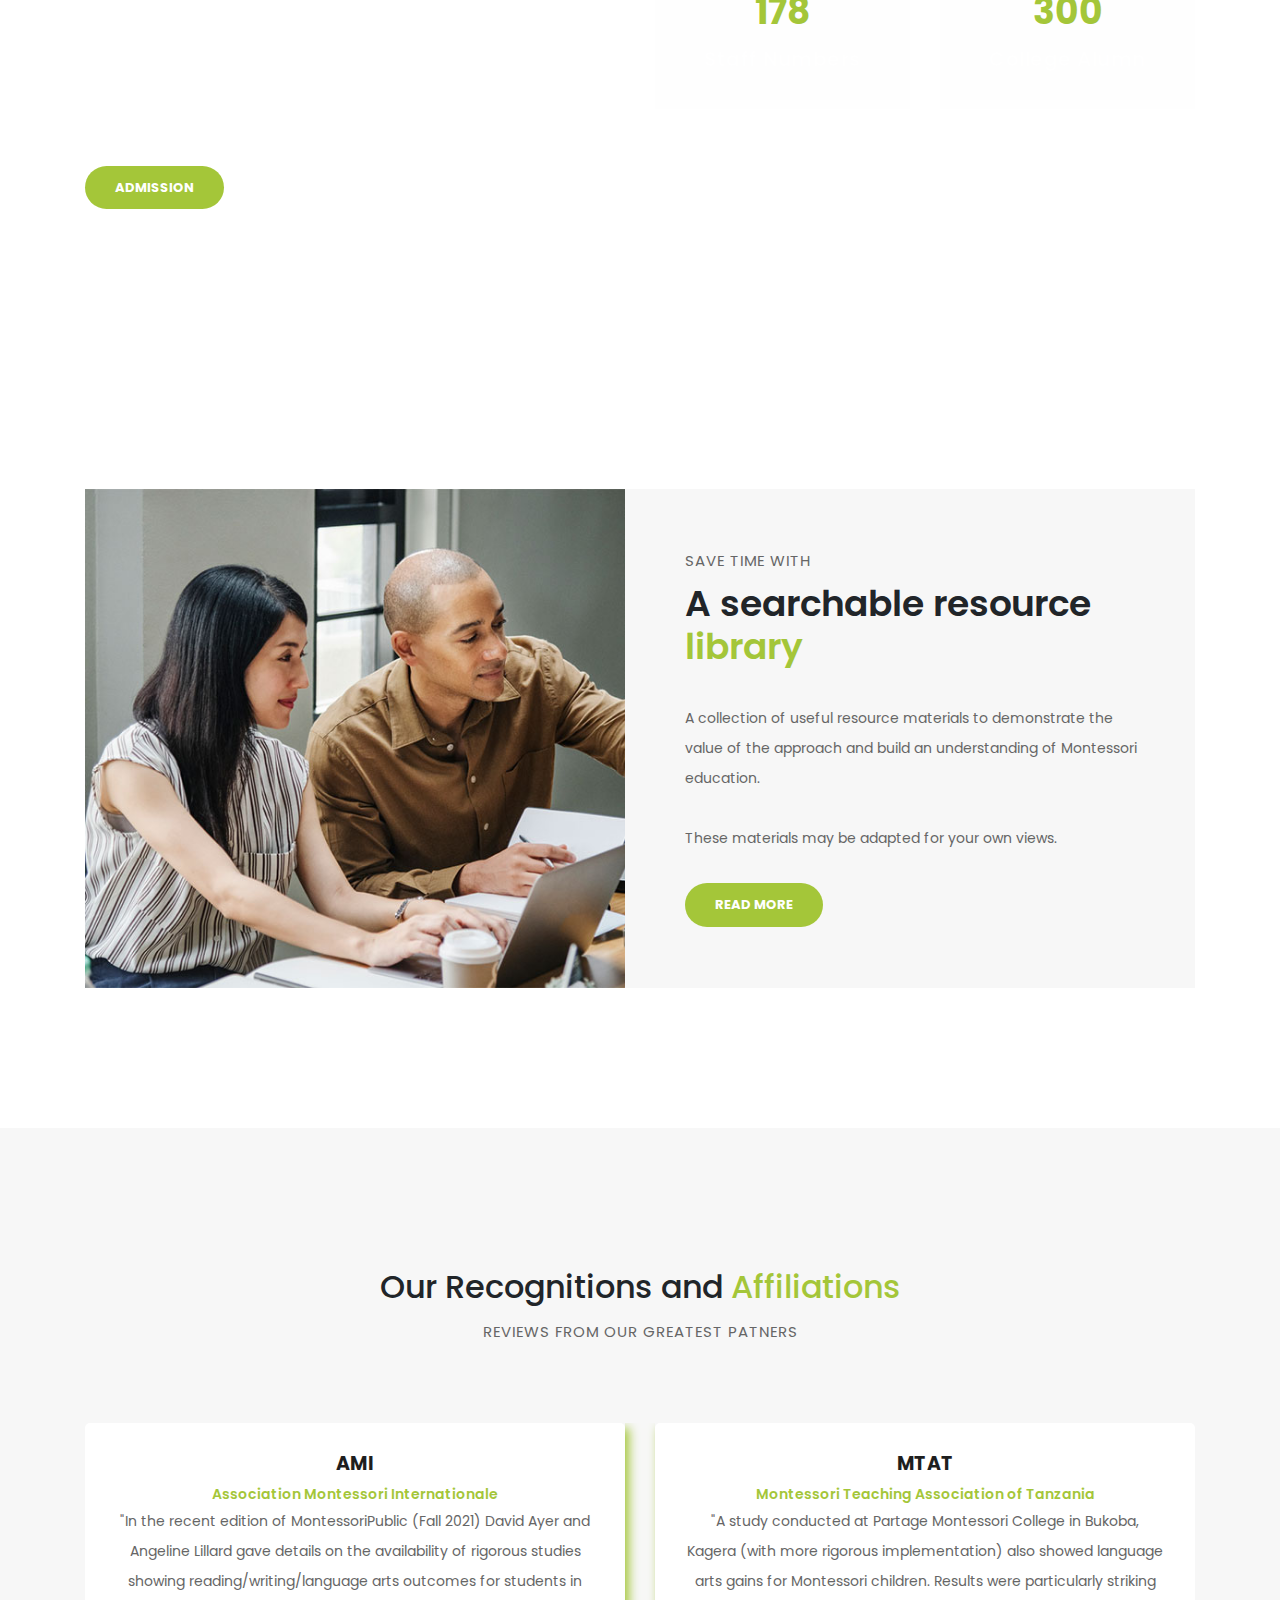
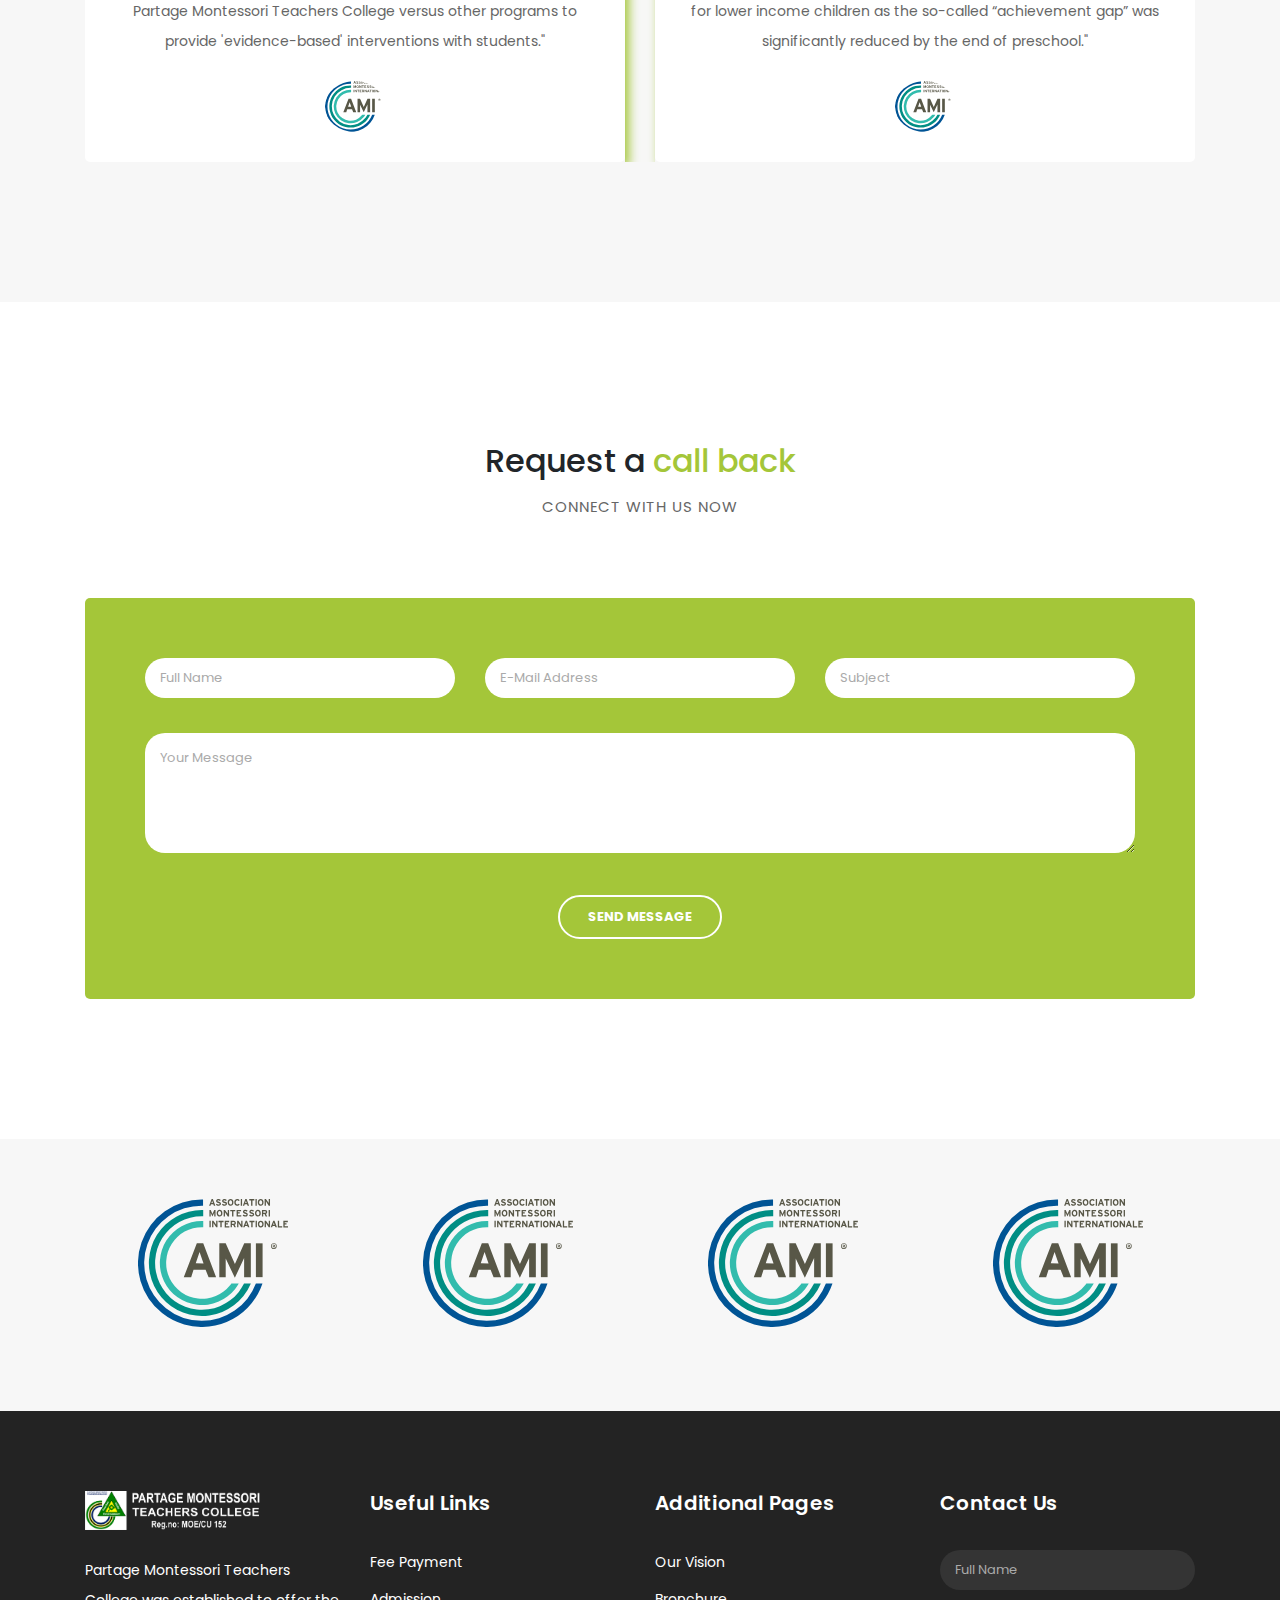
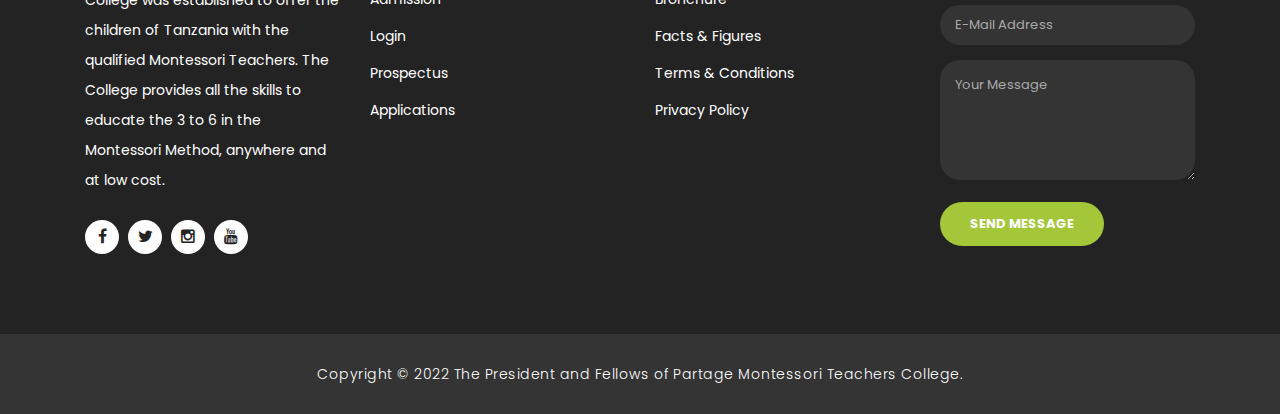
==== commit a210e844: "changes added" ====
--- a/index.html
+++ b/index.html
@@ -47,7 +47,7 @@
             <ul class="right-icons">
               <li><a href="#"><i class="fa fa-credit-card"></i></a></li>
               <li><a href="#"><i class="fa fa-newspaper-o"></i></a></li>
-              <li><a href="#"><i class="fa fa-user"></i></a></li>
+              <li><a href="login.html"><i class="fa fa-user"></i></a></li>
             </ul>
           </div>
         </div>
@@ -78,7 +78,7 @@
                 <a class="nav-link" href="contact.html">Contact Us</a>
               </li>
               <li class="nav-item">
-                <a class="nav-link" href="one-page.html">One Page</a>
+                <a class="nav-link" href="news-events.html">News &amp; Events</a>
               </li>
             </ul>
           </div>
@@ -94,9 +94,9 @@
           <div class="item item-1">
             <div class="img-fill">
                 <div class="text-content">
-                  <h6>we are ready to help you</h6>
-                  <h4>Financial Analysis<br>&amp; Consulting</h4>
-                  <p>This finance HTML template is 100% free of charge provided by TemplateMo for everyone. This is a multiple-page version with different HTML pages. <a href="one-page.html">One-page version</a> is available as of 2021 February.</p>
+                  <h6>Become a Real Montessori Teacher</h6>
+                  <h4>A Two Year Course For Students<br>Interested in uttermost Teaching</h4>
+                  <p>With world-class montessori method, groundbreaking research opportunities, and a diverse group of talented teachers, PMTC is more than just a place to get an education.</p>
                   <a href="contact.html" class="filled-button">contact us</a>
                 </div>
             </div>
@@ -106,10 +106,10 @@
           <div class="item item-2">
             <div class="img-fill">
                 <div class="text-content">
-                  <h6>we are here to support you</h6>
-                  <h4>Accounting<br>&amp; Management</h4>
-                  <p>You are allowed to use this template for your company websites. You are NOT allowed to re-distribute this template ZIP file on any template download website. Please contact TemplateMo for more detail.</p>
-                  <a href="course.html" class="filled-button">course curriculum</a>
+                  <h6>Life on Campus</h6>
+                  <h4>At Home, At Partage Teachers<br>College</h4>
+                  <p>Meet some of the students and faculty members who are studying, researching, and teaching at Partage Montessori Teachers College.</p>
+                  <a href="" class="filled-button">Explore now</a>
                 </div>
             </div>
           </div>
@@ -134,11 +134,63 @@
       <div class="container">
         <div class="row">
           <div class="col-md-8">
-            <h4>Request a call back right now ?</h4>
-            <span>Mauris ut dapibus velit cras interdum nisl ac urna tempor mollis.</span>
-          </div>
-          <div class="col-md-4">
-            <a href="contact.html" class="border-button">Contact Us</a>
+            <h4>Want to find out more ?</h4>
+            <span>Read a longer list of facts and figures here &#8594;</span>
+          </div>
+          <div class="col-md-4">
+            <a href="facts.html" class="border-button">Read Now</a>
+          </div>
+        </div>
+      </div>
+    </div>
+
+    <div class="services">
+      <div class="container">
+        <div class="row">
+          <div class="col-md-12">
+            <div class="section-heading">
+              <h2>News &amp; <em>Updates</em></h2>
+              <span>Recent stories from around campus, published daily</span>
+            </div>
+          </div>
+          <div class="col-md-4">
+            <div class="service-item">
+              <img src="/assets/images/story 02.jpg" alt="">
+              <div class="down-content">
+                <h4>2022 AMI Annual Report</h4>
+                <span style="color: #dcf09a;">Friday 8th April 2022</span>
+                <p>We report with immense pride on a year when flexibility, adaptability and creativity have carried our mission forward 
+                   at an accelerating pace under the most unpromising circumstances...
+                </p>
+                <a href="" class="filled-button">Read More</a>
+              </div>
+            </div>
+          </div>
+          <div class="col-md-4">
+            <div class="service-item">
+              <img src="/assets/images/story 05.jpg" alt="">
+              <div class="down-content">
+                <h4>Montessori as a Reading Intervention</h4>
+                <span style="color: #dcf09a;">Tuesday 1st March 2022</span>
+                <p>In the recent edition of MontessoriPublic (Fall 2021) David Ayer and Angeline Lillard gave details on the availability 
+                  of rigorous studies showing reading/writing/language...
+                </p>
+                <a href="" class="filled-button">Read More</a>
+              </div>
+            </div>
+          </div>
+          <div class="col-md-4">
+            <div class="service-item">
+              <img src="/assets/images/story 06.jpg" alt="">
+              <div class="down-content">
+                <h4>Montessori Architecture</h4>
+                <span style="color: #dcf09a;">Wednesday 23rd February 2022</span>
+                <p>Montessori Architecture is a design instrument for learning environments. The project was seeded by Montessorian Hilla 
+                  Patell in the early 1990s when she asked for a few key architectural...
+                </p>
+                <a href="" class="filled-button">Read More</a>
+              </div>
+            </div>
           </div>
         </div>
       </div>
@@ -199,10 +251,10 @@
           <div class="col-md-6">
             <div class="left-content">
               <span>Partage Teachers College at a glance</span>
-              <h2>Our solutions for your <em>business growth</em></h2>
-              <p>Pellentesque ultrices at turpis in vestibulum. Aenean pretium elit nec congue elementum. Nulla luctus laoreet porta. Maecenas at nisi tempus, porta metus vitae, faucibus augue. 
-              <br><br>Fusce et venenatis ex. Quisque varius, velit quis dictum sagittis, odio velit molestie nunc, ut posuere ante tortor ut neque.</p>
-              <a href="" class="filled-button">Read More</a>
+              <h2>Our college admission<em> statistics</em></h2>
+              <p>More than 100 people applied for certificate-level study in 2021 and over 120 people applied for diploma-level study. PMTC usually has around 150 certificate places and about 200 diploma places each year.
+              <br><br>PMTC is committed to recruiting the best candidates from all backgrounds and all identities. The College is committed to fostering an inclusive culture which promotes equality and values diversity. For more information about our access programmes and how to apply, please see our admission pages.</p>
+              <a href="" class="filled-button">Admission</a>
             </div>
           </div>
           <div class="col-md-6 align-self-center">
@@ -216,19 +268,19 @@
               <div class="col-md-6">
                 <div class="count-area-content">
                   <div class="count-digit">1280</div>
-                  <div class="count-title">Great Reviews</div>
+                  <div class="count-title">Student Numbers</div>
                 </div>
               </div>
               <div class="col-md-6">
                 <div class="count-area-content">
-                  <div class="count-digit">578</div>
-                  <div class="count-title">Projects Done</div>
+                  <div class="count-digit">178</div>
+                  <div class="count-title">Staff Numbers</div>
                 </div>
               </div>
               <div class="col-md-6">
                 <div class="count-area-content">
-                  <div class="count-digit">26</div>
-                  <div class="count-title">Alumn Countrywide</div>
+                  <div class="count-digit">300</div>
+                  <div class="count-title">College Alumn</div>
                 </div>
               </div>
             </div>
@@ -273,7 +325,7 @@
             </div>
           </div>
           <div class="col-md-12">
-            <div class="owl-testimonials owl-carousel">
+            <div class="owl-testimonials owl-carousel" >
               
               <div class="testimonial-item">
                 <div class="inner-content">
@@ -288,26 +340,8 @@
                 <div class="inner-content">
                   <h4>MTAT</h4>
                   <span>Montessori Teaching Association of Tanzania</span>
-                  <p>"A study (Lillard et al., 2017) conducted at Partage Montessori Teachers College in Bukoba, Kagera (with more rigorous implementation) also showed language arts gains for Montessori children. Results were particularly striking for lower income children as the so-called “achievement gap” was significantly reduced by the end of preschool."</p>
+                  <p>"A study conducted at Partage Montessori College in Bukoba, Kagera (with more rigorous implementation) also showed language arts gains for Montessori children. Results were particularly striking for lower income children as the so-called “achievement gap” was significantly reduced by the end of preschool."</p>
                   <img src="/assets/images/patner.svg" alt="">
-                </div>
-              </div>
-              
-              <div class="testimonial-item">
-                <div class="inner-content">
-                  <h4>David Wood</h4>
-                  <span>Chief Accountant</span>
-                  <p>"Ut ultricies maximus turpis, in sollicitudin ligula posuere vel. Donec finibus maximus neque, vitae egestas quam imperdiet nec. Proin nec mauris eu tortor consectetur tristique."</p>
-                  <img src="http://placehold.it/60x60" alt="">
-                </div>
-              </div>
-              
-              <div class="testimonial-item">
-                <div class="inner-content">
-                  <h4>Andrew Boom</h4>
-                  <span>Marketing Head</span>
-                  <p>"Curabitur sollicitudin, tortor at suscipit volutpat, nisi arcu aliquet dui, vitae semper sem turpis quis libero. Quisque vulputate lacinia nisl ac lobortis."</p>
-                  <img src="http://placehold.it/60x60" alt="">
                 </div>
               </div>
               
@@ -323,7 +357,7 @@
           <div class="col-md-12">
             <div class="section-heading">
               <h2>Request a <em>call back</em></h2>
-              <span>Etiam suscipit ante a odio consequat</span>
+              <span>Connect with us now</span>
             </div>
           </div>
           <div class="col-md-12">
@@ -406,7 +440,7 @@
               Montessori Teachers. The College provides all the skills to educate the 3 to 6 in the Montessori Method, 
               anywhere and at low cost.</p>
             <ul class="social-icons">
-              <li><a href="https://www.facebook.com/PMTC"><i class="fa fa-facebook"></i></a></li>
+              <li><a href="https://www.facebook.com/PMTC"><i class="fa fa-facebook-f"></i></a></li>
               <li><a href="https://www.twitter.com/PMTC"><i class="fa fa-twitter"></i></a></li>
               <li><a href="https://www.fa-instagram.com/PMTC"><i class="fa fa-instagram"></i></a></li>
               <li><a href="https://www.youtube.com/partagemontessorichannel"><i class="fa fa-youtube"></i></a></li>
@@ -417,7 +451,7 @@
             <ul class="menu-list">
               <li><a href="#">Fee Payment</a></li>
               <li><a href="#">Admission</a></li>
-              <li><a href="#">Login</a></li>
+              <li><a href="login.html">Login</a></li>
               <li><a href="#">Prospectus</a></li>
               <li><a href="#">Applications</a></li>
             </ul>
@@ -425,9 +459,9 @@
           <div class="col-md-3 footer-item">
             <h4>Additional Pages</h4>
             <ul class="menu-list">
-              <li><a href="#">Aim &amp; Vision</a></li>
+              <li><a href="#">Our Vision</a></li>
               <li><a href="#">Bronchure</a></li>
-              <li><a href="#">Educational Philosophy</a></li>
+              <li><a href="#">Facts &amp; Figures</a></li>
               <li><a href="#">Terms &amp; Conditions</a></li>
               <li><a href="#">Privacy Policy</a></li>
             </ul>
--- a/assets/css/partagemontessori.css
+++ b/assets/css/partagemontessori.css
@@ -396,7 +396,7 @@
 }
 
 .Modern-Slider .item-3 .img-fill {
-	background-image: url(../images/header\ 3.jpg);
+	background-image: url(../images/slide_03.jpg);
 }
 
 .Modern-Slider .NextArrow{
@@ -452,7 +452,7 @@
 
 .Modern-Slider .item h6 {
   margin-bottom: 15px;
-  font-size: 22px;
+  font-size: 20px;
   text-transform: uppercase;
   font-weight: 700;
   letter-spacing: 1px;
@@ -462,8 +462,8 @@
 
 .Modern-Slider .item h4 {
   margin-bottom: 30px;
-  text-transform: uppercase;
-  font-size: 44px;
+ /* text-transform: uppercase;*/
+  font-size: 30px;
   font-weight: 700;
   letter-spacing: 2.5px;
   color:#FFF;
@@ -560,7 +560,7 @@
 }
 
 .service-item .down-content {
-	background-color: #f7f7f7;
+	/*background-color: #f7f7f7;*/
 	padding: 30px;
 }
 
@@ -575,6 +575,16 @@
 	margin-bottom: 20px;
 }
 
+.service-item {
+	box-shadow: 4px 5px 10px #a4c639;
+	
+}
+
+.service-item:hover {
+	box-shadow: none;
+	cursor: pointer;
+	transition: .5s ease-in-out;
+}
 
 
 /* Fun Facts */
@@ -735,8 +745,15 @@
 	margin: 25px auto 0px auto;
 }
 
-
-
+.testimonial-item {
+	box-shadow: 4px 5px 10px #a4c639;
+}
+
+.testimonial-item:hover {
+	box-shadow: none;
+	cursor: pointer;
+	transition: .5s ease-in-out;
+}
 
 /* Call Back Style */
 
@@ -881,7 +898,7 @@
 }
 
 .partners .partner-item img {
-	max-width: 156px;
+	max-width: 150px;
 	margin: auto;
 }
 
@@ -1078,6 +1095,32 @@
 	display: block;
 }
 
+/* Facts and Figures pages */
+.page-heading-2 {
+	text-align: center;
+	background-image: url(../images/about-bg2.jpg);
+	background-position: center center;
+	background-repeat: no-repeat;
+	background-size: cover;
+	padding: 230px 0px 150px 0px;
+	color: #fff;
+}
+
+.page-heading-2 h1 {
+	text-transform: capitalize;
+	font-size: 36px;
+	font-weight: 700;
+	letter-spacing: 2px;
+	margin-bottom: 18px;
+}
+
+.page-heading-2 span {
+	font-size: 15px;
+	text-transform: uppercase;
+	letter-spacing: 1px;
+	color: #fff;
+	display: block;
+}
 
 /* team */
 
@@ -1337,4 +1380,181 @@
 		color: #a4c639!important;
 		border-bottom: none!important;
 	}
-}+}
+
+
+/* 
+---------------------------------------------
+news page
+--------------------------------------------- 
+*/
+section {
+	margin-top: 120px;
+}
+
+.main-news .news-item {
+	margin-bottom: 60px;
+	padding-bottom: 60px;
+	border-bottom: 1px solid #ecf8f2;
+  }
+  
+  .main-news .last-news {
+	border-bottom: none;
+	margin-bottom: 0px;
+	padding-bottom: 0px;
+  }
+  
+  .main-news  .left-image {
+	margin-right: 15px;
+  }
+  
+  .main-news  .left-image img {
+	border-radius: 5px;
+	width: 100%;
+	overflow: hidden;
+  }
+  
+  .main-news  .right-image {
+	margin-left: 15px;
+  }
+  
+  .main-news  .right-image img {
+	border-radius: 5px;
+	width: 100%;
+	overflow: hidden;
+  }
+  
+  .main-news .right-text-content {
+	margin-left: 15px;
+  }
+  
+  .main-news .left-text-content {
+	margin-right: 15px;
+  }
+  
+  .main-news .right-text-content i,
+  .main-news .left-text-content i {
+	font-size: 64px;
+	color: #43ba7f;
+	background-color: #ecf8f2;
+	width: 120px;
+	height: 120px;
+	text-align: center;
+	display: inline-block;
+	line-height: 120px;
+	border-radius: 5px;
+  }
+  
+  .main-news .right-text-content h4,
+  .main-news .left-text-content h4 {
+	font-size: 36px;
+	font-weight: 700;
+	color: #a4c639;
+	margin-top: 40px;
+	margin-bottom: 30px;
+  }
+  
+  section.news-details .naccs {
+	position: relative;
+  }
+  
+  section.news-details .naccs .menu {
+	text-align: center;
+  }
+  
+  section.news-details .naccs .menu div {
+	padding: 15px 30px;
+	display: inline-block;
+	text-align: center;
+	border-radius: 5px !important;
+	margin-right: 30px;
+	font-size: 18px;
+	color: #212741;
+	background-color: #fff;
+	cursor: pointer;
+	vertical-align: middle;
+	font-weight: 600;
+	transition: 1s all cubic-bezier(0.075, 0.82, 0.165, 1);
+	box-shadow: 0px 0px 15px rgba(0, 0, 0, 0.1);
+  }
+  
+  section.news-details .naccs .menu div.active {
+	color: #ff511a;
+  }
+  
+  section.news-details ul.nacc {
+	margin-top: 50px !important;
+	position: relative;
+	min-height: 100%;
+	list-style: none;
+	margin: 0;
+	padding: 0;
+  }
+  
+  section.news-details ul.nacc li {
+	background-color: #fff;
+	overflow: hidden;
+	opacity: 0;
+	transform: translateX(50px);
+	position: absolute;
+	list-style: none;
+	border-radius: 10px;
+	box-shadow: 0px 0px 15px rgba(0, 0, 0, 0.1);
+	transition: 1s all cubic-bezier(0.075, 0.82, 0.165, 1);
+  }
+  
+  section.news-details ul.nacc li .left-image {
+	position: absolute;
+	margin-right: 50px;
+	top: 50%;
+	transform: translateY(-50%);
+  }
+  
+  section.news-details ul.nacc li .left-image img {
+	border-top-left-radius: 15px;
+	border-bottom-left-radius: 15px;
+  }
+  
+  section.news-details ul.nacc li .right-content {
+	padding: 50px 50px 50px 0px;
+	margin-left: 470px;
+  }
+  
+  section.news-details ul.nacc li .right-content h4 {
+	font-size: 24px;
+	color: #212741;
+	margin-bottom: 25px;
+	font-weight: 700;
+	line-height: 40px;
+	margin-right: 120px;
+  }
+  
+  section.news-details ul.nacc li .right-content ul {
+	margin-top: 20px;
+	margin-bottom: 20px;
+  }
+  
+  section.news-details ul.nacc li .right-content span {
+	display: block;
+	font-size: 15px;
+	font-weight: 500;
+	color: #212741;
+	font-style: italic;
+	margin-bottom: 12px;
+  }
+  
+  section.news-details ul.nacc li .right-content .last-span {
+	margin-bottom: 0px;
+  }
+  
+  section.news-details ul.nacc li .right-content p {
+	margin-bottom: 30px;
+  }
+  
+  section.news-details ul.nacc li.active {
+	position: relative;
+	transition-delay: 0.3s;
+	z-index: 2;
+	opacity: 1;
+	transform: translateX(0px);
+  }